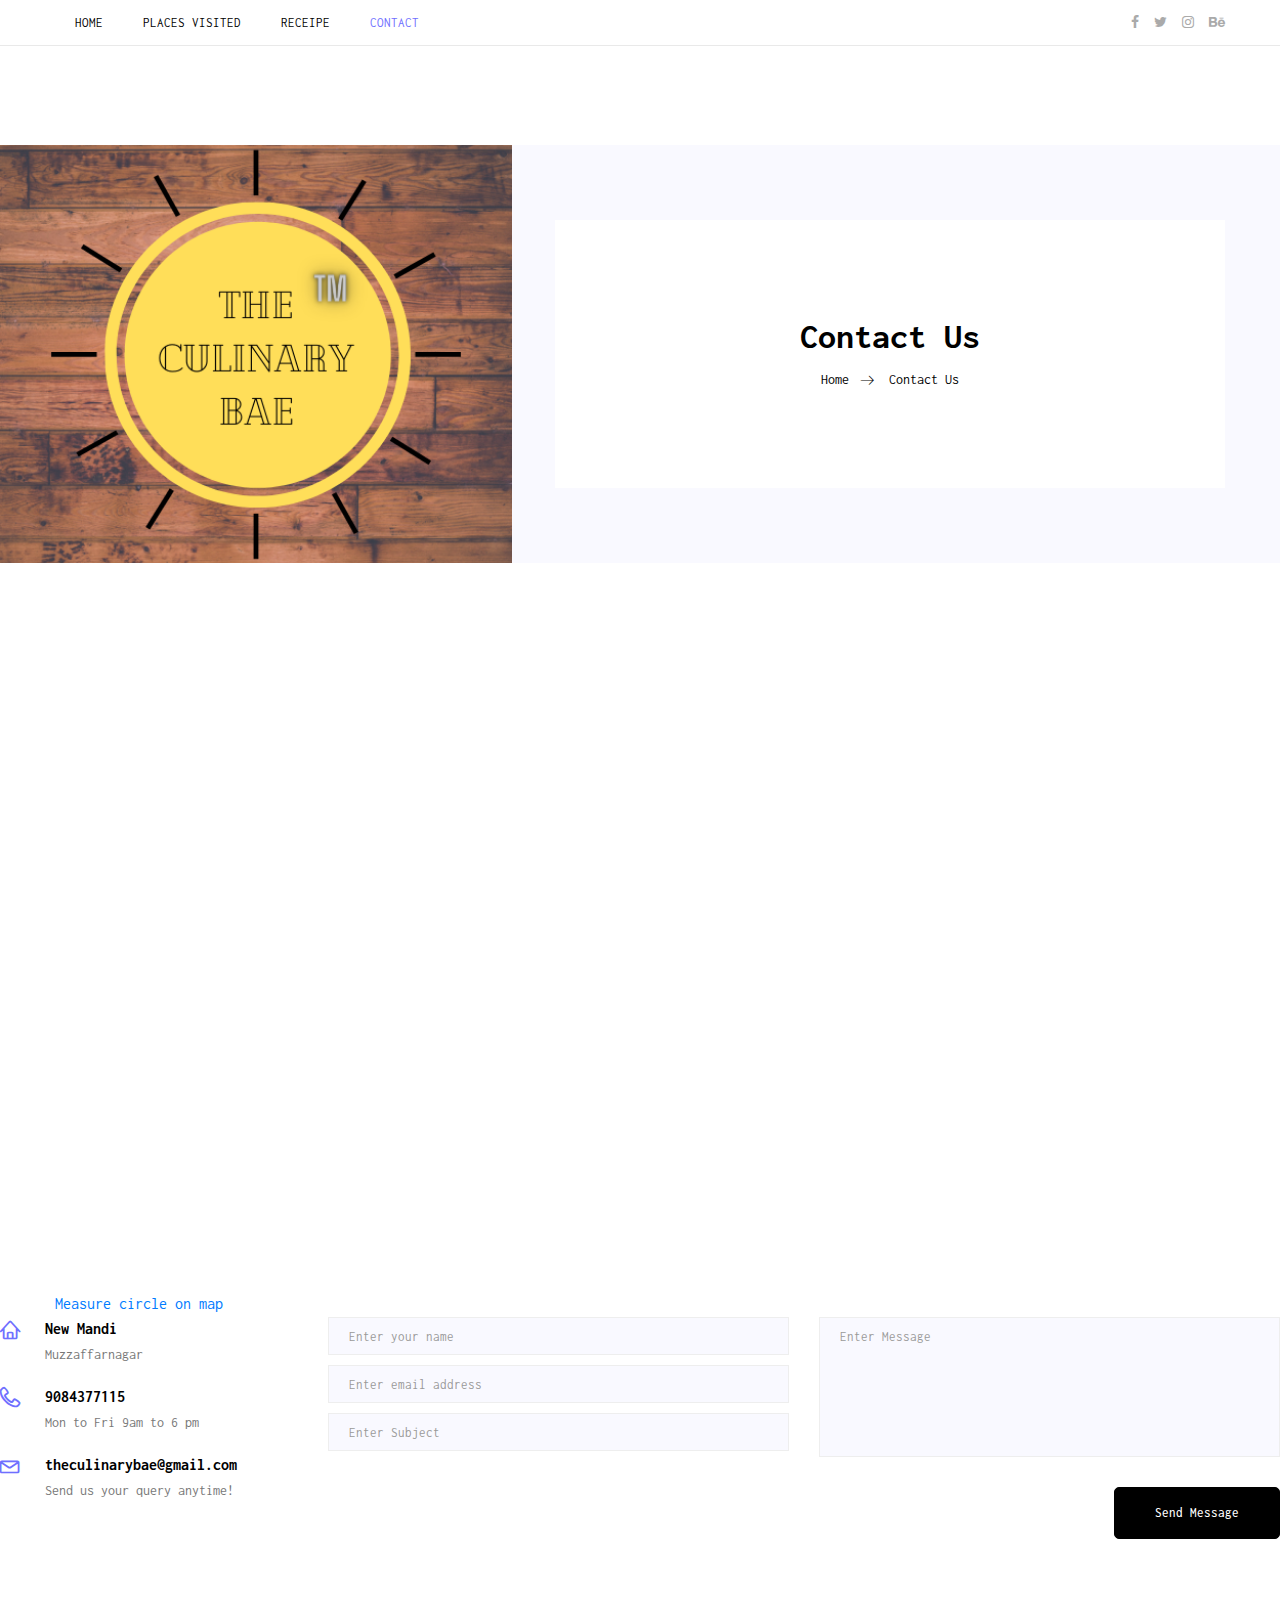
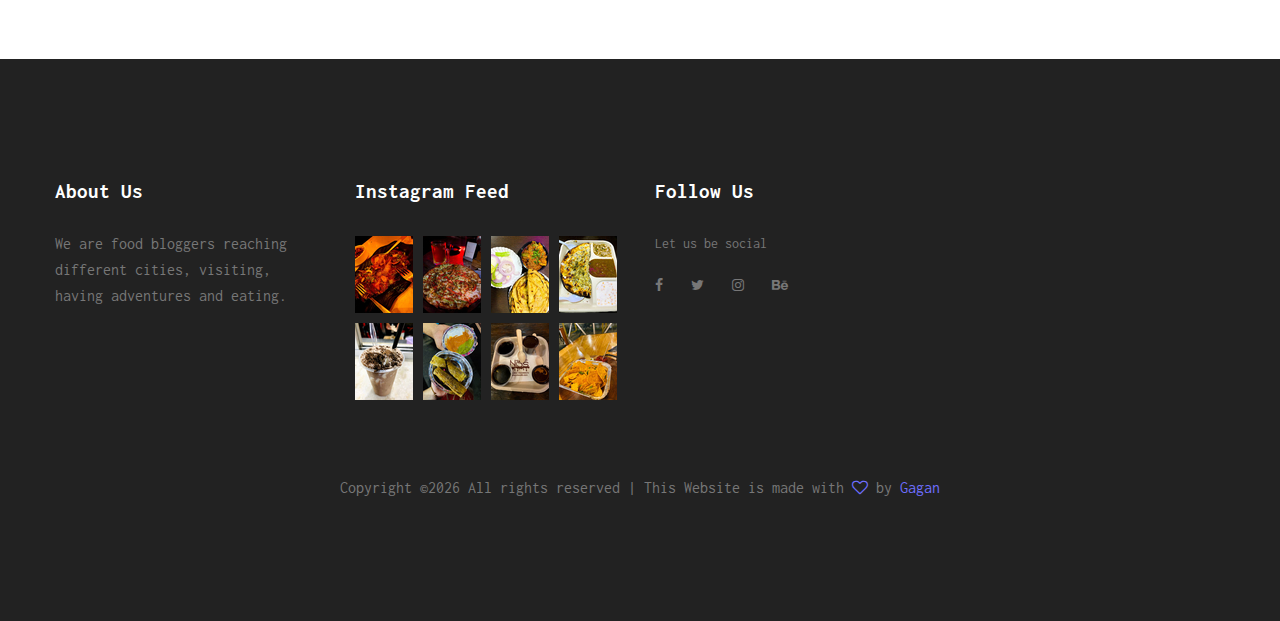
==== contact.html @ 3cae285c "website added" ====
<!doctype html>
<html lang="en">
    <head>
        <!-- Required meta tags -->
        <meta charset="utf-8">
        <meta name="viewport" content="width=device-width, initial-scale=1, shrink-to-fit=no">
        <link rel="icon" href="img/favicon.ico" type="image/ico">
        <title>The Culinary Bae</title>
        <!-- Bootstrap CSS -->
        <link rel="stylesheet" href="css/bootstrap.css">
        <link rel="stylesheet" href="vendors/linericon/style.css">
        <link rel="stylesheet" href="css/font-awesome.min.css">
        <link rel="stylesheet" href="vendors/owl-carousel/owl.carousel.min.css">
        <link rel="stylesheet" href="vendors/lightbox/simpleLightbox.css">
        <link rel="stylesheet" href="vendors/nice-select/css/nice-select.css">
        <link rel="stylesheet" href="vendors/animate-css/animate.css">
        <!-- main css -->
        <link rel="stylesheet" href="css/style.css">
        <link rel="stylesheet" href="css/responsive.css">
        <link rel="apple-touch-icon" sizes="57x57" href="/apple-icon-57x57.png">
<link rel="apple-touch-icon" sizes="60x60" href="/apple-icon-60x60.png">
<link rel="apple-touch-icon" sizes="72x72" href="/apple-icon-72x72.png">
<link rel="apple-touch-icon" sizes="76x76" href="/apple-icon-76x76.png">
<link rel="apple-touch-icon" sizes="114x114" href="/apple-icon-114x114.png">
<link rel="apple-touch-icon" sizes="120x120" href="/apple-icon-120x120.png">
<link rel="apple-touch-icon" sizes="144x144" href="/apple-icon-144x144.png">
<link rel="apple-touch-icon" sizes="152x152" href="/apple-icon-152x152.png">
<link rel="apple-touch-icon" sizes="180x180" href="/apple-icon-180x180.png">
<link rel="icon" type="image/png" sizes="192x192"  href="/android-icon-192x192.png">
<link rel="icon" type="image/png" sizes="32x32" href="/favicon-32x32.png">
<link rel="icon" type="image/png" sizes="96x96" href="/favicon-96x96.png">
<link rel="icon" type="image/png" sizes="16x16" href="/favicon-16x16.png">
<link rel="manifest" href="/manifest.json">
<meta name="msapplication-TileColor" content="#ffffff">
<meta name="msapplication-TileImage" content="/ms-icon-144x144.png">
<meta name="theme-color" content="#ffffff">
    </head>
    <body>
        
        <!--================Header Menu Area =================-->
        <header class="header_area">
			<div class="main_menu">
				<nav class="navbar navbar-expand-lg navbar-light">
					<div class="container box_1620">
						<!-- Brand and toggle get grouped for better mobile display -->
						<a class="navbar-brand logo_h" href="index.html"><img src="img/logo.png" alt=""></a>
						<button class="navbar-toggler" type="button" data-toggle="collapse" data-target="#navbarSupportedContent" aria-controls="navbarSupportedContent" aria-expanded="false" aria-label="Toggle navigation">
							<span class="icon-bar"></span>
							<span class="icon-bar"></span>
							<span class="icon-bar"></span>
						</button>
						<!-- Collect the nav links, forms, and other content for toggling -->
						<div class="collapse navbar-collapse offset" id="navbarSupportedContent">
							<ul class="nav navbar-nav menu_nav">
								<li class="nav-item"><a class="nav-link" href="index.html">Home</a></li> 
								<li class="nav-item"><a class="nav-link" href="category.html">Places Visited</a></li>
								<li class="nav-item"><a class="nav-link" href="Receipe.html">Receipe</a></li>
								<!-- <li class="nav-item submenu dropdown">
                                    <a href="#" class="nav-link dropdown-toggle" data-toggle="dropdown" role="button" aria-haspopup="true" aria-expanded="false">Pages</a>
                                    <ul class="dropdown-menu">
                                        <li class="nav-item"><a class="nav-link" href="single-blog.html">Single Blog</a></li>
                                        
                                    </ul>
                                </li> -->
								<li class="nav-item active"><a class="nav-link" href="contact.html">Contact</a></li>
							</ul>
							<ul class="nav navbar-nav navbar-right header_social ml-auto">
								<li class="nav-item"><a href="https://www.facebook.com/The-Culinary-Bae-111430020740034"><i class="fa fa-facebook"></i></a></li>
								<li class="nav-item"><a href="#"><i class="fa fa-twitter"></i></a></li>
								<li class="nav-item"><a href="https://www.instagram.com/theculinarybae/"><i class="fa fa-instagram"></i></a></li>
								<li class="nav-item"><a href="#"><i class="fa fa-behance"></i></a></li>
							</ul>
						</div> 
					</div>
				</nav>
			</div>
			<div class="logo_part">
				<div class="container">
					<a class="logo" href="#"><img src="img/.png" alt=""></a>
				</div>
			</div>
        </header>
        <!--================Header Menu Area =================-->
        
        <!--================Home Banner Area =================-->
        <section class="banner_area">
        	<div class="container">
				<div class="row banner_inner">
					<div class="col-lg-5"></div>
					<div class="col-lg-7">
						<div class="banner_content text-center">
							<h2>Contact Us</h2>
							<div class="page_link">
								<a href="index.html">Home</a>
								<a href="contact.html">Contact Us</a>
							</div>
						</div>
					</div>
				</div>
        	</div>
        </section>
        <!--================End Home Banner Area =================-->
        
        <!--================Contact Area =================-->
        <section class="contact_area p_120">
            <div class="container">
        <div style="width: 100%"><iframe width="100%" height="600" frameborder="0" scrolling="no" marginheight="0" marginwidth="0" src="https://maps.google.com/maps?width=100%25&amp;height=600&amp;hl=en&amp;q=40%20south%20new%20mandi%20muzzaffarnagar+(The%20Culinary%20Bae)&amp;t=&amp;z=14&amp;ie=UTF8&amp;iwloc=B&amp;output=embed"></iframe><a href="https://www.mapsdirections.info/en/measure-map-radius/">Measure circle on map</a></div>
                </div>
                <div class="row">
                    <div class="col-lg-3">
                        <div class="contact_info">
                            <div class="info_item">
                                <i class="lnr lnr-home"></i>
                                <h6>New Mandi</h6>
                                <p>Muzzaffarnagar</p>
                            </div>
                            <div class="info_item">
                                <i class="lnr lnr-phone-handset"></i>
                                <h6><a href="tel:908-437-7115">9084377115</a></h6>
                                <p>Mon to Fri 9am to 6 pm</p>
                            </div>
                            <div class="info_item">
                                <i class="lnr lnr-envelope"></i>
                                <h6><a href="mailto:theculinarybae@gmail.com">theculinarybae@gmail.com</a></h6>
                                <p>Send us your query anytime!</p>
                            </div>
                        </div>
                    </div>
                    <div class="col-lg-9">
                        <form class="row contact_form" action="contact_process.php" method="post" id="contactForm" novalidate="novalidate">
                            <div class="col-md-6">
                                <div class="form-group">
                                    <input type="text" class="form-control" id="name" name="name" placeholder="Enter your name">
                                </div>
                                <div class="form-group">
                                    <input type="email" class="form-control" id="email" name="email" placeholder="Enter email address">
                                </div>
                                <div class="form-group">
                                    <input type="text" class="form-control" id="subject" name="subject" placeholder="Enter Subject">
                                </div>
                            </div>
                            <div class="col-md-6">
                                <div class="form-group">
                                    <textarea class="form-control" name="message" id="message" rows="1" placeholder="Enter Message"></textarea>
                                </div>
                            </div>
                            <div class="col-md-12 text-right">
                                <button type="submit" value="submit"  class="btn submit_btn"><a href="mailto:theculinarybae@gmail.com"></a>Send Message</button>
                            </div>
                        </form>
                    </div>
                </div>
            </div>
        </section>
        <!--================Contact Area =================-->
        
        <!--================ start footer Area  =================-->	
        <footer class="footer-area p_120">
            <div class="container">
                <div class="row">
                    <div class="col-lg-3  col-md-6 col-sm-6">
                        <div class="single-footer-widget">
                            <h6 class="footer_title">About Us</h6>
                            <p>We are food bloggers reaching different cities, visiting, having adventures and eating.</p>
                        </div>
                    </div>
                    <!-- <div class="col-lg-4 col-md-6 col-sm-6">
                        <div class="single-footer-widget">
                            <h6 class="footer_title">Newsletter</h6>
                            <p>Stay updated with our latest trends</p>		
                            <div id="mc_embed_signup">
                                <form target="_blank" action="https://spondonit.us12.list-manage.com/subscribe/post?u=1462626880ade1ac87bd9c93a&amp;id=92a4423d01" method="get" class="subscribe_form relative">
                                    <div class="input-group d-flex flex-row">
                                        <input name="EMAIL" placeholder="Email Address" onfocus="this.placeholder = ''" onblur="this.placeholder = 'Email Address '" required="" type="email">
                                        <button class="btn sub-btn"><span class="lnr lnr-arrow-right"></span></button>		
                                    </div>									
                                    <div class="mt-10 info"></div>
                                </form>
                            </div>
                        </div>
                    </div> -->
                    <div class="col-lg-3 col-md-6 col-sm-6">
                        <div class="single-footer-widget instafeed">
                            <h6 class="footer_title">Instagram Feed</h6>
                            <ul class="list instafeed d-flex flex-wrap">
                                <li><img src="img/instagram/Image-01.jpg" alt=""></li>
                                <li><img src="img/instagram/Image-02.jpg" alt=""></li>
                                <li><img src="img/instagram/Image-03.jpg" alt=""></li>
                                <li><img src="img/instagram/Image-04.jpg" alt=""></li>
                                <li><img src="img/instagram/Image-05.jpg" alt=""></li>
                                <li><img src="img/instagram/Image-06.jpg" alt=""></li>
                                <li><img src="img/instagram/Image-07.jpg" alt=""></li>
                                <li><img src="img/instagram/Image-08.jpg" alt=""></li>
                            </ul>
                        </div>
                    </div>	
                    <div class="col-lg-2 col-md-6 col-sm-6">
                        <div class="single-footer-widget f_social_wd">
                            <h6 class="footer_title">Follow Us</h6>
                            <p>Let us be social</p>
                            <div class="f_social">
                            	<a href="https://www.facebook.com/The-Culinary-Bae-111430020740034"><i class="fa fa-facebook"></i></a>
								<a href="#"><i class="fa fa-twitter"></i></a>
								<a href="https://www.instagram.com/theculinarybae/"><i class="fa fa-instagram"></i></a>
								<a href="#"><i class="fa fa-behance"></i></a>
                            </div>
                        </div>
                    </div>						
                </div>
                <div class="row footer-bottom d-flex justify-content-between align-items-center">
                    <p class="col-lg-12 footer-text text-center">
Copyright &copy;<script>document.write(new Date().getFullYear());</script> All rights reserved | This Website is made with <i class="fa fa-heart-o" aria-hidden="true"></i> by <a href="https://www.gaganbaheti.me" target="_blank">Gagan</a>

</p>
                </div>
            </div>
        </footer>
		<!--================ End footer Area  =================-->
        
        <!--================Contact Success and Error message Area =================-->
        <div id="success" class="modal modal-message fade" role="dialog">
            <div class="modal-dialog">
                <div class="modal-content">
                    <div class="modal-header">
                        <button type="button" class="close" data-dismiss="modal" aria-label="Close">
                            <i class="fa fa-close"></i>
                        </button>
                        <h2>Thank you</h2>
                        <p>Your message is successfully sent...</p>
                    </div>
                </div>
            </div>
        </div>

        <!-- Modals error -->

        <div id="error" class="modal modal-message fade" role="dialog">
            <div class="modal-dialog">
                <div class="modal-content">
                    <div class="modal-header">
                        <button type="button" class="close" data-dismiss="modal" aria-label="Close">
                            <i class="fa fa-close"></i>
                        </button>
                        <h2>Sorry !</h2>
                        <p> Something went wrong </p>
                    </div>
                </div>
            </div>
        </div>
        <!--================End Contact Success and Error message Area =================-->
        
        
        
        
        <!-- Optional JavaScript -->
        <!-- jQuery first, then Popper.js, then Bootstrap JS -->
        <script src="js/jquery-3.2.1.min.js"></script>
        <script src="js/popper.js"></script>
        <script src="js/bootstrap.min.js"></script>
        <script src="js/stellar.js"></script>
        <script src="vendors/lightbox/simpleLightbox.min.js"></script>
        <script src="vendors/nice-select/js/jquery.nice-select.min.js"></script>
        <script src="vendors/isotope/imagesloaded.pkgd.min.js"></script>
        <script src="vendors/isotope/isotope-min.js"></script>
        <script src="vendors/owl-carousel/owl.carousel.min.js"></script>
        <script src="vendors/jquery-ui/jquery-ui.js"></script>
        <script src="js/jquery.ajaxchimp.min.js"></script>
        <script src="js/mail-script.js"></script>
        <!-- contact js -->
        <script src="js/jquery.form.js"></script>
        <script src="js/jquery.validate.min.js"></script>
        <script src="js/contact.js"></script>
        <!--gmaps Js-->
        <script src="https://maps.googleapis.com/maps/api/js?key=AIzaSyCjCGmQ0Uq4exrzdcL6rvxywDDOvfAu6eE"></script>
        <script src="js/gmaps.min.js"></script>
        <script src="js/theme.js"></script>
    </body>
</html>
---- vendors/linericon/style.css ----
@font-face {
	font-family: 'Linearicons-Free';
	src:url('fonts/Linearicons-Free.eot?w118d');
	src:url('fonts/Linearicons-Free.eot?#iefixw118d') format('embedded-opentype'),
		url('fonts/Linearicons-Free.woff2?w118d') format('woff2'),
		url('fonts/Linearicons-Free.woff?w118d') format('woff'),
		url('fonts/Linearicons-Free.ttf?w118d') format('truetype'),
		url('fonts/Linearicons-Free.svg?w118d#Linearicons-Free') format('svg');
	font-weight: normal;
	font-style: normal;
}

.lnr {
	font-family: 'Linearicons-Free';
	speak: none;
	font-style: normal;
	font-weight: normal;
	font-variant: normal;
	text-transform: none;
	line-height: 1;

	/* Better Font Rendering =========== */
	-webkit-font-smoothing: antialiased;
	-moz-osx-font-smoothing: grayscale;
}

.lnr-home:before {
	content: "\e800";
}
.lnr-apartment:before {
	content: "\e801";
}
.lnr-pencil:before {
	content: "\e802";
}
.lnr-magic-wand:before {
	content: "\e803";
}
.lnr-drop:before {
	content: "\e804";
}
.lnr-lighter:before {
	content: "\e805";
}
.lnr-poop:before {
	content: "\e806";
}
.lnr-sun:before {
	content: "\e807";
}
.lnr-moon:before {
	content: "\e808";
}
.lnr-cloud:before {
	content: "\e809";
}
.lnr-cloud-upload:before {
	content: "\e80a";
}
.lnr-cloud-download:before {
	content: "\e80b";
}
.lnr-cloud-sync:before {
	content: "\e80c";
}
.lnr-cloud-check:before {
	content: "\e80d";
}
.lnr-database:before {
	content: "\e80e";
}
.lnr-lock:before {
	content: "\e80f";
}
.lnr-cog:before {
	content: "\e810";
}
.lnr-trash:before {
	content: "\e811";
}
.lnr-dice:before {
	content: "\e812";
}
.lnr-heart:before {
	content: "\e813";
}
.lnr-star:before {
	content: "\e814";
}
.lnr-star-half:before {
	content: "\e815";
}
.lnr-star-empty:before {
	content: "\e816";
}
.lnr-flag:before {
	content: "\e817";
}
.lnr-envelope:before {
	content: "\e818";
}
.lnr-paperclip:before {
	content: "\e819";
}
.lnr-inbox:before {
	content: "\e81a";
}
.lnr-eye:before {
	content: "\e81b";
}
.lnr-printer:before {
	content: "\e81c";
}
.lnr-file-empty:before {
	content: "\e81d";
}
.lnr-file-add:before {
	content: "\e81e";
}
.lnr-enter:before {
	content: "\e81f";
}
.lnr-exit:before {
	content: "\e820";
}
.lnr-graduation-hat:before {
	content: "\e821";
}
.lnr-license:before {
	content: "\e822";
}
.lnr-music-note:before {
	content: "\e823";
}
.lnr-film-play:before {
	content: "\e824";
}
.lnr-camera-video:before {
	content: "\e825";
}
.lnr-camera:before {
	content: "\e826";
}
.lnr-picture:before {
	content: "\e827";
}
.lnr-book:before {
	content: "\e828";
}
.lnr-bookmark:before {
	content: "\e829";
}
.lnr-user:before {
	content: "\e82a";
}
.lnr-users:before {
	content: "\e82b";
}
.lnr-shirt:before {
	content: "\e82c";
}
.lnr-store:before {
	content: "\e82d";
}
.lnr-cart:before {
	content: "\e82e";
}
.lnr-tag:before {
	content: "\e82f";
}
.lnr-phone-handset:before {
	content: "\e830";
}
.lnr-phone:before {
	content: "\e831";
}
.lnr-pushpin:before {
	content: "\e832";
}
.lnr-map-marker:before {
	content: "\e833";
}
.lnr-map:before {
	content: "\e834";
}
.lnr-location:before {
	content: "\e835";
}
.lnr-calendar-full:before {
	content: "\e836";
}
.lnr-keyboard:before {
	content: "\e837";
}
.lnr-spell-check:before {
	content: "\e838";
}
.lnr-screen:before {
	content: "\e839";
}
.lnr-smartphone:before {
	content: "\e83a";
}
.lnr-tablet:before {
	content: "\e83b";
}
.lnr-laptop:before {
	content: "\e83c";
}
.lnr-laptop-phone:before {
	content: "\e83d";
}
.lnr-power-switch:before {
	content: "\e83e";
}
.lnr-bubble:before {
	content: "\e83f";
}
.lnr-heart-pulse:before {
	content: "\e840";
}
.lnr-construction:before {
	content: "\e841";
}
.lnr-pie-chart:before {
	content: "\e842";
}
.lnr-chart-bars:before {
	content: "\e843";
}
.lnr-gift:before {
	content: "\e844";
}
.lnr-diamond:before {
	content: "\e845";
}
.lnr-linearicons:before {
	content: "\e846";
}
.lnr-dinner:before {
	content: "\e847";
}
.lnr-coffee-cup:before {
	content: "\e848";
}
.lnr-leaf:before {
	content: "\e849";
}
.lnr-paw:before {
	content: "\e84a";
}
.lnr-rocket:before {
	content: "\e84b";
}
.lnr-briefcase:before {
	content: "\e84c";
}
.lnr-bus:before {
	content: "\e84d";
}
.lnr-car:before {
	content: "\e84e";
}
.lnr-train:before {
	content: "\e84f";
}
.lnr-bicycle:before {
	content: "\e850";
}
.lnr-wheelchair:before {
	content: "\e851";
}
.lnr-select:before {
	content: "\e852";
}
.lnr-earth:before {
	content: "\e853";
}
.lnr-smile:before {
	content: "\e854";
}
.lnr-sad:before {
	content: "\e855";
}
.lnr-neutral:before {
	content: "\e856";
}
.lnr-mustache:before {
	content: "\e857";
}
.lnr-alarm:before {
	content: "\e858";
}
.lnr-bullhorn:before {
	content: "\e859";
}
.lnr-volume-high:before {
	content: "\e85a";
}
.lnr-volume-medium:before {
	content: "\e85b";
}
.lnr-volume-low:before {
	content: "\e85c";
}
.lnr-volume:before {
	content: "\e85d";
}
.lnr-mic:before {
	content: "\e85e";
}
.lnr-hourglass:before {
	content: "\e85f";
}
.lnr-undo:before {
	content: "\e860";
}
.lnr-redo:before {
	content: "\e861";
}
.lnr-sync:before {
	content: "\e862";
}
.lnr-history:before {
	content: "\e863";
}
.lnr-clock:before {
	content: "\e864";
}
.lnr-download:before {
	content: "\e865";
}
.lnr-upload:before {
	content: "\e866";
}
.lnr-enter-down:before {
	content: "\e867";
}
.lnr-exit-up:before {
	content: "\e868";
}
.lnr-bug:before {
	content: "\e869";
}
.lnr-code:before {
	content: "\e86a";
}
.lnr-link:before {
	content: "\e86b";
}
.lnr-unlink:before {
	content: "\e86c";
}
.lnr-thumbs-up:before {
	content: "\e86d";
}
.lnr-thumbs-down:before {
	content: "\e86e";
}
.lnr-magnifier:before {
	content: "\e86f";
}
.lnr-cross:before {
	content: "\e870";
}
.lnr-menu:before {
	content: "\e871";
}
.lnr-list:before {
	content: "\e872";
}
.lnr-chevron-up:before {
	content: "\e873";
}
.lnr-chevron-down:before {
	content: "\e874";
}
.lnr-chevron-left:before {
	content: "\e875";
}
.lnr-chevron-right:before {
	content: "\e876";
}
.lnr-arrow-up:before {
	content: "\e877";
}
.lnr-arrow-down:before {
	content: "\e878";
}
.lnr-arrow-left:before {
	content: "\e879";
}
.lnr-arrow-right:before {
	content: "\e87a";
}
.lnr-move:before {
	content: "\e87b";
}
.lnr-warning:before {
	content: "\e87c";
}
.lnr-question-circle:before {
	content: "\e87d";
}
.lnr-menu-circle:before {
	content: "\e87e";
}
.lnr-checkmark-circle:before {
	content: "\e87f";
}
.lnr-cross-circle:before {
	content: "\e880";
}
.lnr-plus-circle:before {
	content: "\e881";
}
.lnr-circle-minus:before {
	content: "\e882";
}
.lnr-arrow-up-circle:before {
	content: "\e883";
}
.lnr-arrow-down-circle:before {
	content: "\e884";
}
.lnr-arrow-left-circle:before {
	content: "\e885";
}
.lnr-arrow-right-circle:before {
	content: "\e886";
}
.lnr-chevron-up-circle:before {
	content: "\e887";
}
.lnr-chevron-down-circle:before {
	content: "\e888";
}
.lnr-chevron-left-circle:before {
	content: "\e889";
}
.lnr-chevron-right-circle:before {
	content: "\e88a";
}
.lnr-crop:before {
	content: "\e88b";
}
.lnr-frame-expand:before {
	content: "\e88c";
}
.lnr-frame-contract:before {
	content: "\e88d";
}
.lnr-layers:before {
	content: "\e88e";
}
.lnr-funnel:before {
	content: "\e88f";
}
.lnr-text-format:before {
	content: "\e890";
}
.lnr-text-format-remove:before {
	content: "\e891";
}
.lnr-text-size:before {
	content: "\e892";
}
.lnr-bold:before {
	content: "\e893";
}
.lnr-italic:before {
	content: "\e894";
}
.lnr-underline:before {
	content: "\e895";
}
.lnr-strikethrough:before {
	content: "\e896";
}
.lnr-highlight:before {
	content: "\e897";
}
.lnr-text-align-left:before {
	content: "\e898";
}
.lnr-text-align-center:before {
	content: "\e899";
}
.lnr-text-align-right:before {
	content: "\e89a";
}
.lnr-text-align-justify:before {
	content: "\e89b";
}
.lnr-line-spacing:before {
	content: "\e89c";
}
.lnr-indent-increase:before {
	content: "\e89d";
}
.lnr-indent-decrease:before {
	content: "\e89e";
}
.lnr-pilcrow:before {
	content: "\e89f";
}
.lnr-direction-ltr:before {
	content: "\e8a0";
}
.lnr-direction-rtl:before {
	content: "\e8a1";
}
.lnr-page-break:before {
	content: "\e8a2";
}
.lnr-sort-alpha-asc:before {
	content: "\e8a3";
}
.lnr-sort-amount-asc:before {
	content: "\e8a4";
}
.lnr-hand:before {
	content: "\e8a5";
}
.lnr-pointer-up:before {
	content: "\e8a6";
}
.lnr-pointer-right:before {
	content: "\e8a7";
}
.lnr-pointer-down:before {
	content: "\e8a8";
}
.lnr-pointer-left:before {
	content: "\e8a9";
}
---- vendors/lightbox/simpleLightbox.css ----
.slbOverlay, .slbWrapOuter, .slbWrap {
  position: fixed;
  top: 0;
  right: 0;
  bottom: 0;
  left: 0;
}

.slbOverlay {
  overflow: hidden;
  z-index: 2000;
  background-color: #000;
  opacity: 0.7;
  filter: alpha(opacity=70);
  -webkit-animation: slbOverlay 0.5s;
  -moz-animation: slbOverlay 0.5s;
  animation: slbOverlay 0.5s;
}

.slbWrapOuter {
  overflow-x: hidden;
  overflow-y: auto;
  z-index: 2010;
}

.slbWrap {
  position: absolute;
  text-align: center;
}

.slbWrap:before {
  content: "";
  display: inline-block;
  height: 100%;
  vertical-align: middle;
}

.slbContentOuter {
  display: inline-block;
  vertical-align: middle;
  margin: 0px auto;
  padding: 0 1em;
  box-sizing: border-box;
  z-index: 2020;
  text-align: left;
  max-width: 100%;
}

.slbContentEl .slbContentOuter {
  padding: 5em 1em;
}

.slbContent {
  position: relative;
}

.slbContentEl .slbContent {
  -webkit-animation: slbEnter 0.3s;
  -moz-animation: slbEnter 0.3s;
  animation: slbEnter 0.3s;
  background-color: #fff;
  box-shadow: 0 0.2em 1em rgba(0, 0, 0, 0.4);
}

.slbImageWrap {
  -webkit-animation: slbEnter 0.3s;
  -moz-animation: slbEnter 0.3s;
  animation: slbEnter 0.3s;
  position: relative;
}

.slbImageWrap:after {
  content: "";
  position: absolute;
  left: 0;
  right: 0;
  top: 5em;
  bottom: 5em;
  display: block;
  z-index: -1;
  box-shadow: 0 0.2em 1em rgba(0, 0, 0, 0.6);
  background-color: #FFF;
}

.slbImage {
  width: auto;
  max-width: 100%;
  height: auto;
  display: block;
  line-height: 0;
  box-sizing: border-box;
  padding: 5em 0;
  margin: 0 auto;
}

.slbCaption {
  display: inline-block;
  max-width: 100%;
  overflow: hidden;
  text-overflow: ellipsis;
  white-space: nowrap;
  word-wrap: normal;
  font-size: 1.4em;
  position: absolute;
  left: 0;
  right: 0;
  bottom: 0;
  padding: 0.71429em 0;
  color: #fff;
  color: rgba(255, 255, 255, 0.7);
  text-align: center;
}

.slbCloseBtn, .slbArrow {
  margin: 0;
  padding: 0;
  border: 0;
  cursor: pointer;
  background: none;
}

.slbCloseBtn::-moz-focus-inner, .slbArrow::-moz-focus-inner {
  padding: 0;
  border: 0;
}

.slbCloseBtn:hover, .slbArrow:hover {
  opacity: 0.5;
}

.slbCloseBtn:active, .slbArrow:active {
  opacity: 0.8;
}

.slbCloseBtn {
  -webkit-animation: slbEnter 0.3s;
  -moz-animation: slbEnter 0.3s;
  animation: slbEnter 0.3s;
  font-size: 3em;
  width: 1.66667em;
  height: 1.66667em;
  line-height: 1.66667em;
  position: absolute;
  right: -0.33333em;
  top: 0;
  color: #fff;
  color: rgba(255, 255, 255, 0.7);
  text-align: center;
    outline: none;
    box-shadow: none;
}

.slbLoading .slbCloseBtn {
  display: none;
}

.slbLoadingText {
  font-size: 1.4em;
  color: #fff;
  color: rgba(255, 255, 255, 0.9);
}

.slbArrows {
  position: fixed;
  top: 50%;
  left: 0;
  right: 0;
}

.slbLoading .slbArrows {
  display: none;
}

.slbArrow {
  position: absolute;
  top: 50%;
  margin-top: -5em;
  width: 5em;
  height: 10em;
  opacity: 0.7;
  text-indent: -999em;
  overflow: hidden;
    outline: none;
    box-shadow: none;
}

.slbArrow:before {
  content: "";
  position: absolute;
  top: 50%;
  left: 50%;
  margin: -0.8em 0 0 -0.8em;
  border: 0.8em solid transparent;
}

.slbArrow.next {
  right: 0;
}

.slbArrow.next:before {
  border-left-color: #fff;
}

.slbArrow.prev {
  left: 0;
}

.slbArrow.prev:before {
  border-right-color: #fff;
}

.slbIframeCont {
  width: 80em;
  height: 0;
  overflow: hidden;
  padding-top: 56.25%;
  margin: 5em 0;
}

.slbIframe {
  position: absolute;
  top: 0;
  left: 0;
  width: 100%;
  height: 100%;
  box-shadow: 0 0.2em 1em rgba(0, 0, 0, 0.6);
  background: #000;
}

@-webkit-keyframes slbOverlay {
  from {
    opacity: 0;
  }
  to {
    opacity: 0.7;
  }
}

@-moz-keyframes slbOverlay {
  from {
    opacity: 0;
  }
  to {
    opacity: 0.7;
  }
}

@keyframes slbOverlay {
  from {
    opacity: 0;
  }
  to {
    opacity: 0.7;
  }
}

@-webkit-keyframes slbEnter {
  from {
    opacity: 0;
    -webkit-transform: translate3d(0, -1em, 0);
  }
  to {
    opacity: 1;
    -webkit-transform: translate3d(0, 0, 0);
  }
}

@-moz-keyframes slbEnter {
  from {
    opacity: 0;
    -moz-transform: translate3d(0, -1em, 0);
  }
  to {
    opacity: 1;
    -moz-transform: translate3d(0, 0, 0);
  }
}

@keyframes slbEnter {
  from {
    opacity: 0;
    -webkit-transform: translate3d(0, -1em, 0);
    -moz-transform: translate3d(0, -1em, 0);
    -ms-transform: translate3d(0, -1em, 0);
    -o-transform: translate3d(0, -1em, 0);
    transform: translate3d(0, -1em, 0);
  }
  to {
    opacity: 1;
    -webkit-transform: translate3d(0, 0, 0);
    -moz-transform: translate3d(0, 0, 0);
    -ms-transform: translate3d(0, 0, 0);
    -o-transform: translate3d(0, 0, 0);
    transform: translate3d(0, 0, 0);
  }
}
---- vendors/nice-select/css/nice-select.css ----
.nice-select {
  -webkit-tap-highlight-color: transparent;
  background-color: #fff;
  border-radius: 5px;
  border: solid 1px #e8e8e8;
  box-sizing: border-box;
  clear: both;
  cursor: pointer;
  display: block;
  float: left;
  font-family: inherit;
  font-size: 14px;
  font-weight: normal;
  height: 42px;
  line-height: 40px;
  outline: none;
  padding-left: 18px;
  padding-right: 30px;
  position: relative;
  text-align: left !important;
  -webkit-transition: all 0.2s ease-in-out;
  transition: all 0.2s ease-in-out;
  -webkit-user-select: none;
     -moz-user-select: none;
      -ms-user-select: none;
          user-select: none;
  white-space: nowrap;
  width: auto; }
  .nice-select:hover {
    border-color: #dbdbdb; }
  .nice-select:active, .nice-select.open, .nice-select:focus {
    border-color: #999; }
  .nice-select:after {
    border-bottom: 2px solid #999;
    border-right: 2px solid #999;
    content: '';
    display: block;
    height: 5px;
    margin-top: -4px;
    pointer-events: none;
    position: absolute;
    right: 12px;
    top: 50%;
    -webkit-transform-origin: 66% 66%;
        -ms-transform-origin: 66% 66%;
            transform-origin: 66% 66%;
    -webkit-transform: rotate(45deg);
        -ms-transform: rotate(45deg);
            transform: rotate(45deg);
    -webkit-transition: all 0.15s ease-in-out;
    transition: all 0.15s ease-in-out;
    width: 5px; }
  .nice-select.open:after {
    -webkit-transform: rotate(-135deg);
        -ms-transform: rotate(-135deg);
            transform: rotate(-135deg); }
  .nice-select.open .list {
    opacity: 1;
    pointer-events: auto;
    -webkit-transform: scale(1) translateY(0);
        -ms-transform: scale(1) translateY(0);
            transform: scale(1) translateY(0); }
  .nice-select.disabled {
    border-color: #ededed;
    color: #999;
    pointer-events: none; }
    .nice-select.disabled:after {
      border-color: #cccccc; }
  .nice-select.wide {
    width: 100%; }
    .nice-select.wide .list {
      left: 0 !important;
      right: 0 !important; }
  .nice-select.right {
    float: right; }
    .nice-select.right .list {
      left: auto;
      right: 0; }
  .nice-select.small {
    font-size: 12px;
    height: 36px;
    line-height: 34px; }
    .nice-select.small:after {
      height: 4px;
      width: 4px; }
    .nice-select.small .option {
      line-height: 34px;
      min-height: 34px; }
  .nice-select .list {
    background-color: #fff;
    border-radius: 5px;
    box-shadow: 0 0 0 1px rgba(68, 68, 68, 0.11);
    box-sizing: border-box;
    margin-top: 4px;
    opacity: 0;
    overflow: hidden;
    padding: 0;
    pointer-events: none;
    position: absolute;
    top: 100%;
    left: 0;
    -webkit-transform-origin: 50% 0;
        -ms-transform-origin: 50% 0;
            transform-origin: 50% 0;
    -webkit-transform: scale(0.75) translateY(-21px);
        -ms-transform: scale(0.75) translateY(-21px);
            transform: scale(0.75) translateY(-21px);
    -webkit-transition: all 0.2s cubic-bezier(0.5, 0, 0, 1.25), opacity 0.15s ease-out;
    transition: all 0.2s cubic-bezier(0.5, 0, 0, 1.25), opacity 0.15s ease-out;
    z-index: 9; }
    .nice-select .list:hover .option:not(:hover) {
      background-color: transparent !important; }
  .nice-select .option {
    cursor: pointer;
    font-weight: 400;
    line-height: 40px;
    list-style: none;
    min-height: 40px;
    outline: none;
    padding-left: 18px;
    padding-right: 29px;
    text-align: left;
    -webkit-transition: all 0.2s;
    transition: all 0.2s; }
    .nice-select .option:hover, .nice-select .option.focus, .nice-select .option.selected.focus {
      background-color: #f6f6f6; }
    .nice-select .option.selected {
      font-weight: bold; }
    .nice-select .option.disabled {
      background-color: transparent;
      color: #999;
      cursor: default; }

.no-csspointerevents .nice-select .list {
  display: none; }

.no-csspointerevents .nice-select.open .list {
  display: block; }
---- css/style.css ----
/*----------------------------------------------------
@Default Styles

Table of Content:
01/ Variables
02/ predefin
03/ header
04/ button
05/ banner
06/ breadcrumb
07/ about
08/ team
09/ project 
10/ price 
11/ team 
12/ blog 
13/ video  
14/ features  
15/ career  
16/ contact 
17/ footer

=====================================================================*/
/*----------------------------------------------------*/
/*font Variables*/
/*Color Variables*/
/*=================== fonts ====================*/
@import url("https://fonts.googleapis.com/css?family=Inconsolata:400,700");
/*---------------------------------------------------- */
/*----------------------------------------------------*/
.list {
  list-style: none;
  margin: 0px;
  padding: 0px;
}

a {
  text-decoration: none;
  -webkit-transition: all 0.3s ease-in-out;
  -o-transition: all 0.3s ease-in-out;
  transition: all 0.3s ease-in-out;
}

a:hover, a:focus {
  text-decoration: none;
  outline: none;
}

.row.m0 {
  margin: 0px;
}

body {
  line-height: 26px;
  font-size: 16px;
  font-family: "Inconsolata", monospace;
  font-weight: normal;
  color: #777777;
}

h1, h2, h3, h4, h5, h6 {
  font-family: "Inconsolata", monospace;
  font-weight: bold;
}

button:focus {
  outline: none;
  -webkit-box-shadow: none;
  box-shadow: none;
}

.p_120 {
  padding-top: 120px;
  padding-bottom: 120px;
}

.p_100 {
  padding-top: 100px;
  padding-bottom: 100px;
}

.pad_top {
  padding-top: 120px;
}

.mt-25 {
  margin-top: 25px;
}

.mt-100 {
  margin-top: 100px;
}

.p0 {
  padding-left: 0px;
  padding-right: 0px;
}

@media (min-width: 1200px) {
  .container {
    max-width: 1200px;
  }
}

@media (min-width: 1620px) {
  .box_1620 {
    max-width: 1650px;
    margin: auto;
  }
}

/* Main Title Area css
============================================================================================ */
.main_title {
  text-align: center;
  max-width: 720px;
  margin: 0px auto 75px;
}

.main_title h2 {
  font-weight: bold;
  font-family: "Inconsolata", monospace;
  font-size: 36px;
  color: #000;
  margin-bottom: 12px;
}

.main_title p {
  font-size: 14px;
  font-family: "Inconsolata", monospace;
  font-weight: normal;
  line-height: 24px;
  color: #777777;
  margin-bottom: 0px;
}

.main_title2 {
  background: #f9f9ff;
  border-left: 3px solid #6f6fff;
  margin-bottom: 30px;
}

.main_title2 h2 {
  color: #000;
  font-size: 18px;
  font-family: "Inconsolata", monospace;
  font-weight: 500;
  line-height: 40px;
  padding-left: 15px;
  margin-bottom: 0px;
}

/* End Main Title Area css
============================================================================================ */
/*---------------------------------------------------- */
/*----------------------------------------------------*/
/* Header Area css
============================================================================================ */
.header_area {
  position: absolute;
  width: 100%;
  left: 0px;
  top: 0px;
  z-index: 3;
}

.header_area + section, .header_area + div {
  margin-top: 145px;
}

.top_menu {
  overflow: hidden;
}

.top_menu .float-left a {
  font-size: 12px;
  color: #fff;
  background: #6f6fff;
  font-family: "Inconsolata", monospace;
  font-weight: normal;
  text-transform: uppercase;
  padding: 0px 15px;
  line-height: 30px;
  display: inline-block;
  border: 1px solid #6f6fff;
  margin-top: 6px;
}

.top_menu .float-left a:hover {
  background: transparent;
  color: #6f6fff;
}

.logo_part {
  overflow: hidden;
  padding: 27.5px 0px;
  text-align: center;
}

.header_social li {
  display: inline-block;
  margin-right: 15px;
}

.header_social li a {
  font-size: 14px;
  color: #aaaaaa;
  display: inline-block;
  line-height: 45px;
  -webkit-transition: all 300ms linear 0s;
  -o-transition: all 300ms linear 0s;
  transition: all 300ms linear 0s;
}

.header_social li:last-child {
  margin-right: 0px;
}

.header_social li:hover a {
  color: #6f6fff;
}

.main_menu {
  border-bottom: 1px solid #e9e9e9;
}

.main_menu .navbar {
  background: transparent;
  padding: 0px;
  border: 0px;
  border-radius: 0px;
  margin-bottom: 0px;
}

.main_menu .navbar .container_inner {
  background: #fff;
  -ms-flex-wrap: nowrap;
  flex-wrap: nowrap;
  display: -webkit-box;
  display: -ms-flexbox;
  display: flex;
  -webkit-box-align: center;
  -ms-flex-align: center;
  align-items: center;
  -webkit-box-pack: justify;
  -ms-flex-pack: justify;
  justify-content: space-between;
  width: 100%;
}

.main_menu .navbar .navbar-brand {
  display: none;
}

.main_menu .navbar .nav .nav-item .nav-link {
  font: 400 13px/44px "Inconsolata", monospace;
  text-transform: uppercase;
  color: #000;
  padding: 0px 20px;
  display: inline-block;
}

.main_menu .navbar .nav .nav-item .nav-link:after {
  display: none;
}

.main_menu .navbar .nav .nav-item:hover .nav-link, .main_menu .navbar .nav .nav-item.active .nav-link {
  color: #6f6fff;
}

.main_menu .navbar .nav .nav-item.submenu {
  position: relative;
}

.main_menu .navbar .nav .nav-item.submenu ul {
  border: none;
  padding: 0px;
  border-radius: 0px;
  -webkit-box-shadow: none;
  box-shadow: none;
  margin: 0px;
  background: #fff;
}

@media (min-width: 992px) {
  .main_menu .navbar .nav .nav-item.submenu ul {
    position: absolute;
    top: 120%;
    left: 0px;
    min-width: 200px;
    text-align: left;
    opacity: 0;
    -webkit-transition: all 300ms ease-in;
    -o-transition: all 300ms ease-in;
    transition: all 300ms ease-in;
    visibility: hidden;
    display: block;
    border: none;
    padding: 0px;
    border-radius: 0px;
  }
}

.main_menu .navbar .nav .nav-item.submenu ul:before {
  content: "";
  width: 0;
  height: 0;
  border-style: solid;
  border-width: 10px 10px 0 10px;
  border-color: #eeeeee transparent transparent transparent;
  position: absolute;
  right: 24px;
  top: 45px;
  z-index: 3;
  opacity: 0;
  -webkit-transition: all 400ms linear;
  -o-transition: all 400ms linear;
  transition: all 400ms linear;
}

.main_menu .navbar .nav .nav-item.submenu ul .nav-item {
  display: block;
  float: none;
  margin-right: 0px;
  border-bottom: 1px solid #ededed;
  margin-left: 0px;
  -webkit-transition: all 0.4s linear;
  -o-transition: all 0.4s linear;
  transition: all 0.4s linear;
}

.main_menu .navbar .nav .nav-item.submenu ul .nav-item .nav-link {
  line-height: 45px;
  color: #000;
  padding: 0px 30px;
  -webkit-transition: all 150ms linear;
  -o-transition: all 150ms linear;
  transition: all 150ms linear;
  display: block;
  margin-right: 0px;
  background: transparent;
}

.main_menu .navbar .nav .nav-item.submenu ul .nav-item:last-child {
  border-bottom: none;
}

.main_menu .navbar .nav .nav-item.submenu ul .nav-item:hover .nav-link {
  background: #6f6fff;
  color: #fff;
}

@media (min-width: 992px) {
  .main_menu .navbar .nav .nav-item.submenu:hover ul {
    visibility: visible;
    opacity: 1;
    top: 100%;
  }
}

.main_menu .navbar .nav .nav-item.submenu:hover ul .nav-item {
  margin-top: 0px;
}

.main_menu .navbar .nav .nav-item:last-child {
  margin-right: 0px;
}

.main_menu .navbar .search {
  font-size: 12px;
  line-height: 44px;
  display: inline-block;
  color: #fff;
  padding-right: 20px;
}

.main_menu .navbar .search i {
  font-weight: 600;
}

/* End Header Area css
============================================================================================ */
/*---------------------------------------------------- */
/*----------------------------------------------------*/
/* Home Banner Area css
============================================================================================ */
.home_banner_area {
  background: url(../img/banner/home-banner.jpg) no-repeat scroll center;
  background-color: #f9f9ff;
  background-size: contain;
  
}

.home_banner_area .blog_text_slider {
  padding-top: 120px;
  padding-bottom: 120px;
  position: relative;
}

.home_banner_area .blog_text_slider .owl-prev, .home_banner_area .blog_text_slider .owl-next {
  position: absolute;
  right: -200px;
  -webkit-transform: translateY(-50%);
  -ms-transform: translateY(-50%);
  transform: translateY(-50%);
  z-index: 2;
  font-size: 45px;
  color: #e1e1e6;
  cursor: pointer;
  -webkit-transition: all 300ms linear 0s;
  -o-transition: all 300ms linear 0s;
  transition: all 300ms linear 0s;
}

.home_banner_area .blog_text_slider .owl-prev:hover, .home_banner_area .blog_text_slider .owl-next:hover {
  color: #000;
}

.home_banner_area .blog_text_slider .owl-prev {
  top: 44%;
}

.home_banner_area .blog_text_slider .owl-next {
  top: 52%;
}

.blog_text {
  background: #fff;
  padding: 115px 65px 65px 65px;
}

.blog_text .cat {
  margin-bottom: 30px;
}

.blog_text .cat .cat_btn {
  background: #000000;
  line-height: 30px;
  color: #fff;
  padding: 0px 20px;
  border-radius: 15px;
  display: inline-block;
  font-size: 12px;
  font-family: "Inconsolata", monospace;
}

.blog_text .cat a {
  color: #777777;
  margin-right: 15px;
}

.blog_text .cat a i {
  color: #000;
  font-size: 12px;
}

.blog_text .cat a:last-child {
  margin-right: 0px;
}

.blog_text h4 {
  font-size: 36px;
  line-height: 45px;
  color: #000;
  margin-bottom: 18px;
}

.blog_text p {
  margin-bottom: 35px;
}

.blog_banner {
  min-height: 780px;
  position: relative;
  z-index: 1;
  overflow: hidden;
  margin-bottom: 0px;
}

.blog_banner .banner_inner {
  background: #04091e;
  position: relative;
  overflow: hidden;
  width: 100%;
  min-height: 780px;
  z-index: 1;
}

.blog_banner .banner_inner .overlay {
  background: url(../img/banner/banner-2.jpg) no-repeat scroll center center;
  opacity: .5;
  height: 125%;
  position: absolute;
  left: 0px;
  top: 0px;
  width: 100%;
  z-index: -1;
}

.blog_banner .banner_inner .blog_b_text {
  max-width: 700px;
  margin: auto;
  color: #fff;
  margin-top: 80px;
}

.blog_banner .banner_inner .blog_b_text h2 {
  font-size: 60px;
  font-weight: 500;
  font-family: "Inconsolata", monospace;
  line-height: 66px;
  margin-bottom: 15px;
}

.blog_banner .banner_inner .blog_b_text p {
  font-size: 16px;
  margin-bottom: 35px;
}

.blog_banner .banner_inner .blog_b_text .white_bg_btn {
  line-height: 42px;
  padding: 0px 45px;
}

.banner_box {
  max-width: 1000px;
  margin: auto;
}

.banner_area {
  position: relative;
  z-index: 1;
  background: url(../img/logo.png) no-repeat scroll center left;
  background-color: #f9f9ff;
  background-size: 40%;
}

.banner_area .banner_inner {
  position: relative;
  overflow: hidden;
  z-index: 1;
  padding: 75px 0px;
}

.banner_area .banner_inner .banner_content {
  background: #fff;
  padding: 95px 0px;
}

.banner_area .banner_inner .banner_content h2 {
  color: #000;
  font-size: 36px;
  font-family: "Inconsolata", monospace;
  font-weight: bold;
}

.banner_area .banner_inner .banner_content .page_link a {
  font-size: 14px;
  color: #000;
  font-family: "Inconsolata", monospace;
  margin-right: 32px;
  position: relative;
}

.banner_area .banner_inner .banner_content .page_link a:before {
  content: "\e87a";
  font-family: 'Linearicons-Free';
  position: absolute;
  right: -25px;
  top: 50%;
  -webkit-transform: translateY(-50%);
  -ms-transform: translateY(-50%);
  transform: translateY(-50%);
}

.banner_area .banner_inner .banner_content .page_link a:last-child {
  margin-right: 0px;
}

.banner_area .banner_inner .banner_content .page_link a:last-child:before {
  display: none;
}

.banner_area .banner_inner .banner_content .page_link a:hover {
  color: #6f6fff;
}

/* End Home Banner Area css
============================================================================================ */
/*---------------------------------------------------- */
/*----------------------------------------------------*/
/* Causes Area css
============================================================================================ */
.causes_slider .owl-dots {
  text-align: center;
  margin-top: 80px;
}

.causes_slider .owl-dots .owl-dot {
  height: 14px;
  width: 14px;
  background: #eeeeee;
  display: inline-block;
  margin-right: 7px;
}

.causes_slider .owl-dots .owl-dot:last-child {
  margin-right: 0px;
}

.causes_slider .owl-dots .owl-dot.active {
  background: #6f6fff;
}

.causes_item {
  background: #fff;
}

.causes_item .causes_img {
  position: relative;
}

.causes_item .causes_img .c_parcent {
  position: absolute;
  bottom: 0px;
  width: 100%;
  left: 0px;
  height: 3px;
  background: rgba(255, 255, 255, 0.5);
}

.causes_item .causes_img .c_parcent span {
  width: 70%;
  height: 3px;
  background: #6f6fff;
  position: absolute;
  left: 0px;
  bottom: 0px;
}

.causes_item .causes_img .c_parcent span:before {
  content: "75%";
  position: absolute;
  right: -10px;
  bottom: 0px;
  background: #6f6fff;
  color: #fff;
  padding: 0px 5px;
}

.causes_item .causes_text {
  padding: 30px 35px 40px 30px;
}

.causes_item .causes_text h4 {
  color: #000;
  font-family: "Inconsolata", monospace;
  font-size: 18px;
  font-weight: 600;
  margin-bottom: 15px;
  cursor: pointer;
}

.causes_item .causes_text h4:hover {
  color: #6f6fff;
}

.causes_item .causes_text p {
  font-size: 14px;
  line-height: 24px;
  color: #777777;
  font-weight: 300;
  margin-bottom: 0px;
}

.causes_item .causes_bottom a {
  width: 50%;
  border: 1px solid #6f6fff;
  text-align: center;
  float: left;
  line-height: 50px;
  background: #6f6fff;
  color: #fff;
  font-family: "Inconsolata", monospace;
  font-size: 14px;
  font-weight: 500;
}

.causes_item .causes_bottom a + a {
  border-color: #eeeeee;
  background: #fff;
  font-size: 14px;
  color: #000;
}

/* End Causes Area css
============================================================================================ */
/*================= latest_blog_area css =============*/
.latest_blog_area {
  background: #f9f9ff;
}

.single-recent-blog-post {
  margin-bottom: 30px;
}

.single-recent-blog-post .thumb {
  overflow: hidden;
}

.single-recent-blog-post .thumb img {
  -webkit-transition: all 0.7s linear;
  -o-transition: all 0.7s linear;
  transition: all 0.7s linear;
}

.single-recent-blog-post .details {
  padding-top: 30px;
}

.single-recent-blog-post .details .sec_h4 {
  line-height: 24px;
  padding: 10px 0px 13px;
  -webkit-transition: all 0.3s linear;
  -o-transition: all 0.3s linear;
  transition: all 0.3s linear;
}

.single-recent-blog-post .details .sec_h4:hover {
  color: #777777;
}

.single-recent-blog-post .date {
  font-size: 14px;
  line-height: 24px;
  font-weight: 400;
}

.single-recent-blog-post:hover img {
  -webkit-transform: scale(1.23) rotate(10deg);
  -ms-transform: scale(1.23) rotate(10deg);
  transform: scale(1.23) rotate(10deg);
}

.tags .tag_btn {
  font-size: 12px;
  font-weight: 500;
  line-height: 20px;
  border: 1px solid #eeeeee;
  display: inline-block;
  padding: 1px 18px;
  text-align: center;
  color: #000;
}

.tags .tag_btn:before {
  background: #6f6fff;
}

.tags .tag_btn + .tag_btn {
  margin-left: 2px;
}

/*========= blog_categorie_area css ===========*/
.blog_categorie_area {
  padding-top: 80px;
  padding-bottom: 80px;
}

.categories_post {
  position: relative;
  text-align: center;
  cursor: pointer;
}

.categories_post img {
  max-width: 100%;
}

.categories_post .categories_details {
  position: absolute;
  top: 20px;
  left: 20px;
  right: 20px;
  bottom: 20px;
  background: rgba(34, 34, 34, 0.8);
  color: #fff;
  -webkit-transition: all 0.3s linear;
  -o-transition: all 0.3s linear;
  transition: all 0.3s linear;
  display: -webkit-box;
  display: -ms-flexbox;
  display: flex;
  -webkit-box-align: center;
  -ms-flex-align: center;
  align-items: center;
  -webkit-box-pack: center;
  -ms-flex-pack: center;
  justify-content: center;
}

.categories_post .categories_details h5 {
  margin-bottom: 0px;
  font-size: 18px;
  line-height: 26px;
  text-transform: uppercase;
  color: #fff;
  position: relative;
}

.categories_post .categories_details p {
  font-weight: 300;
  font-size: 14px;
  line-height: 26px;
  margin-bottom: 0px;
}

.categories_post .categories_details .border_line {
  margin: 10px 0px;
  background: #fff;
  width: 100%;
  height: 1px;
}

.categories_post:hover .categories_details {
  background: rgba(234, 44, 88, 0.85);
}

/*============ blog_left_sidebar css ==============*/
.blog_item {
  margin-bottom: 40px;
}

.blog_info {
  padding-top: 30px;
}

.blog_info .post_tag {
  padding-bottom: 20px;
}

.blog_info .post_tag a {
  font: 300 14px/21px "Inconsolata", monospace;
  color: #000;
}

.blog_info .post_tag a:hover {
  color: #777777;
}

.blog_info .post_tag a.active {
  color: #6f6fff;
}

.blog_info .blog_meta li a {
  font: 300 14px/20px "Inconsolata", monospace;
  color: #777777;
  vertical-align: middle;
  padding-bottom: 12px;
  display: inline-block;
}

.blog_info .blog_meta li a i {
  color: #000;
  font-size: 16px;
  font-weight: 600;
  padding-left: 15px;
  line-height: 20px;
  vertical-align: middle;
}

.blog_info .blog_meta li a:hover {
  color: #6f6fff;
}

.blog_post img {
  max-width: 100%;
}

.blog_details {
  padding-top: 20px;
}

.blog_details h2 {
  font-size: 24px;
  line-height: 36px;
  color: #000;
  font-weight: 600;
  -webkit-transition: all 0.3s linear;
  -o-transition: all 0.3s linear;
  transition: all 0.3s linear;
}

.blog_details h2:hover {
  color: #6f6fff;
}

.blog_details p {
  margin-bottom: 26px;
}

.view_btn {
  font-size: 14px;
  line-height: 36px;
  display: inline-block;
  color: #000;
  font-weight: 500;
  padding: 0px 30px;
  background: #fff;
}

.blog_right_sidebar {
  border: 1px solid #e9e9e9;
  padding: 30px;
  background: #f9f9ff;
}

.blog_right_sidebar .widget_title {
  font-size: 21px;
  line-height: 25px;
  text-align: left;
  color: #000;
  padding: 6px 0px 6px 50px;
  margin-bottom: 30px;
  position: relative;
  font-weight: bold;
}

.blog_right_sidebar .widget_title:before {
  content: "";
  width: 30px;
  height: 4px;
  background: #6f6fff;
  position: absolute;
  left: 0px;
  top: 50%;
  -webkit-transform: translateY(-50%);
  -ms-transform: translateY(-50%);
  transform: translateY(-50%);
}

.blog_right_sidebar .search_widget .input-group .form-control {
  font-size: 14px;
  line-height: 29px;
  border: 1px solid #e9e9e9;
  width: 100%;
  font-weight: 300;
  color: #777777;
  padding-left: 20px;
  border-radius: 0px;
  z-index: 0;
  background: #ffffff;
}

.blog_right_sidebar .search_widget .input-group .form-control.placeholder {
  color: #777777;
  font-weight: normal;
}

.blog_right_sidebar .search_widget .input-group .form-control:-moz-placeholder {
  color: #777777;
  font-weight: normal;
}

.blog_right_sidebar .search_widget .input-group .form-control::-moz-placeholder {
  color: #777777;
  font-weight: normal;
}

.blog_right_sidebar .search_widget .input-group .form-control::-webkit-input-placeholder {
  color: #777777;
  font-weight: normal;
}

.blog_right_sidebar .search_widget .input-group .form-control:focus {
  -webkit-box-shadow: none;
  box-shadow: none;
}

.blog_right_sidebar .search_widget .input-group .btn-default {
  position: absolute;
  right: 20px;
  background: transparent;
  border: 0px;
  -webkit-box-shadow: none;
  box-shadow: none;
  font-size: 14px;
  color: #777777;
  font-weight: 700;
  padding: 0px;
  top: 50%;
  -webkit-transform: translateY(-50%);
  -ms-transform: translateY(-50%);
  transform: translateY(-50%);
  z-index: 1;
}

.blog_right_sidebar .author_widget {
  text-align: left;
}

.blog_right_sidebar .author_widget h4 {
  font-size: 18px;
  line-height: 20px;
  color: #000;
  margin-bottom: 5px;
  margin-top: 30px;
}

.blog_right_sidebar .author_widget p {
  margin-bottom: 10px;
}

.blog_right_sidebar .author_widget .social_icon {
  padding: 7px 0px 0px;
}

.blog_right_sidebar .author_widget .social_icon a {
  font-size: 14px;
  color: #000;
  -webkit-transition: all 0.2s linear;
  -o-transition: all 0.2s linear;
  transition: all 0.2s linear;
}

.blog_right_sidebar .author_widget .social_icon a + a {
  margin-left: 20px;
}

.blog_right_sidebar .author_widget .social_icon a:hover {
  color: #6f6fff;
}

.blog_right_sidebar .popular_post_widget .post_item .media-body {
  -webkit-box-pack: center;
  -ms-flex-pack: center;
  justify-content: center;
  -ms-flex-item-align: center;
  align-self: center;
  padding-left: 20px;
}

.blog_right_sidebar .popular_post_widget .post_item .media-body h3 {
  font-size: 14px;
  line-height: 20px;
  color: #000;
  margin-bottom: 4px;
  -webkit-transition: all 0.3s linear;
  -o-transition: all 0.3s linear;
  transition: all 0.3s linear;
}

.blog_right_sidebar .popular_post_widget .post_item .media-body h3:hover {
  color: #6f6fff;
}

.blog_right_sidebar .popular_post_widget .post_item .media-body p {
  font-size: 12px;
  line-height: 21px;
  margin-bottom: 0px;
}

.blog_right_sidebar .popular_post_widget .post_item + .post_item {
  margin-top: 20px;
}

.blog_right_sidebar .post_category_widget .cat-list li {
  border-bottom: 2px dotted #eee;
  -webkit-transition: all 0.3s ease 0s;
  -o-transition: all 0.3s ease 0s;
  transition: all 0.3s ease 0s;
  padding-bottom: 12px;
}

.blog_right_sidebar .post_category_widget .cat-list li a {
  font-size: 16px;
  line-height: 20px;
  color: #777;
}

.blog_right_sidebar .post_category_widget .cat-list li a p {
  margin-bottom: 0px;
}

.blog_right_sidebar .post_category_widget .cat-list li + li {
  padding-top: 15px;
}

.blog_right_sidebar .post_category_widget .cat-list li:hover {
  border-color: #6f6fff;
}

.blog_right_sidebar .post_category_widget .cat-list li:hover a {
  color: #6f6fff;
}

.blog_right_sidebar .newsletter_widget {
  text-align: center;
}

.blog_right_sidebar .newsletter_widget .form-group {
  margin-bottom: 8px;
  display: block !important;
  position: relative;
  width: 100%;
}

.blog_right_sidebar .newsletter_widget .form-group .input-group {
  display: block;
  width: 100%;
}

.blog_right_sidebar .newsletter_widget .input-group-prepend {
  margin-right: -1px;
}

.blog_right_sidebar .newsletter_widget .input-group-text {
  background: #fff;
  border-radius: 0px;
  vertical-align: top;
  font-size: 12px;
  line-height: 36px;
  padding: 6px 0px 0px 15px;
  border: 1px solid #eeeeee;
  border-right: 0px;
  height: 50px;
}

.blog_right_sidebar .newsletter_widget .form-control {
  font-size: 14px;
  line-height: 24px;
  color: #777;
  border: 1px solid #e9e9e9;
  border-radius: 5px;
  height: 50px;
  display: block;
  width: 100%;
  padding: 0px 50px 0px 15px;
}

.blog_right_sidebar .newsletter_widget .form-control.placeholder {
  color: #777;
  font-size: 14px;
}

.blog_right_sidebar .newsletter_widget .form-control:-moz-placeholder {
  color: #777;
  font-size: 14px;
}

.blog_right_sidebar .newsletter_widget .form-control::-moz-placeholder {
  color: #777;
  font-size: 14px;
}

.blog_right_sidebar .newsletter_widget .form-control::-webkit-input-placeholder {
  color: #777;
  font-size: 14px;
}

.blog_right_sidebar .newsletter_widget .form-control:focus {
  outline: none;
  -webkit-box-shadow: none;
  box-shadow: none;
}

.blog_right_sidebar .newsletter_widget .bbtns {
  background: #000000;
  color: #fff;
  font-size: 14px;
  line-height: 40px;
  display: inline-block;
  font-weight: 500;
  padding: 0px 14px 0px 14px;
  border-radius: 5px;
  position: absolute;
  right: 5px;
  top: 50%;
  -webkit-transform: translateY(-50%);
  -ms-transform: translateY(-50%);
  transform: translateY(-50%);
  z-index: 5;
}

.blog_right_sidebar .newsletter_widget .bbtns i {
  position: relative;
  top: 2px;
}

.blog_right_sidebar .newsletter_widget .text-bottom {
  font-size: 12px;
}

.blog_right_sidebar .tag_cloud_widget ul li {
  display: inline-block;
}

.blog_right_sidebar .tag_cloud_widget ul li a {
  display: inline-block;
  border: 1px solid #eee;
  background: #fff;
  padding: 0px 13px;
  margin-bottom: 8px;
  -webkit-transition: all 0.3s ease 0s;
  -o-transition: all 0.3s ease 0s;
  transition: all 0.3s ease 0s;
  color: #000;
  font-size: 12px;
}

.blog_right_sidebar .tag_cloud_widget ul li a:hover {
  background: #6f6fff;
  color: #fff;
}

.blog_right_sidebar .br {
  width: 100%;
  height: 1px;
  background: #e9e9e9;
  margin: 30px 0px;
}

.blog-pagination {
  padding-top: 25px;
}

.blog-pagination .page-link {
  border-radius: 0;
}

.blog-pagination .page-item {
  border: none;
}

.page-link {
  background: transparent;
  font-weight: 400;
}

.blog-pagination .page-item.active .page-link {
  background-color: #000;
  border-color: transparent;
  color: #fff;
}

.blog-pagination .page-link {
  position: relative;
  display: block;
  padding: 0.5rem 0.75rem;
  margin-left: -1px;
  line-height: 1.25;
  color: #8a8a8a;
  border: none;
}

.blog-pagination .page-link .lnr {
  font-weight: 600;
}

.blog-pagination .page-item:last-child .page-link,
.blog-pagination .page-item:first-child .page-link {
  border-radius: 0;
}

.blog-pagination .page-link:hover {
  color: #fff;
  text-decoration: none;
  background-color: #6f6fff;
  border-color: #eee;
}

/*============ Start Blog Single Styles  =============*/
.single-post-area .social-links {
  padding-top: 10px;
}

.single-post-area .social-links li {
  display: inline-block;
  margin-bottom: 10px;
}

.single-post-area .social-links li a {
  color: #cccccc;
  padding: 7px;
  font-size: 14px;
  -webkit-transition: all 0.2s linear;
  -o-transition: all 0.2s linear;
  transition: all 0.2s linear;
}

.single-post-area .social-links li a:hover {
  color: #000;
}

.single-post-area .blog_details {
  padding-top: 26px;
}

.single-post-area .blog_details p {
  margin-bottom: 10px;
}

.single-post-area .quotes {
  margin-top: 20px;
  margin-bottom: 30px;
  padding: 24px 35px 24px 30px;
  background-color: white;
  -webkit-box-shadow: -20.84px 21.58px 30px 0px rgba(176, 176, 176, 0.1);
  box-shadow: -20.84px 21.58px 30px 0px rgba(176, 176, 176, 0.1);
  font-size: 14px;
  line-height: 24px;
  color: #777;
  font-style: italic;
}

.single-post-area .arrow {
  position: absolute;
}

.single-post-area .arrow .lnr {
  font-size: 20px;
  font-weight: 600;
}

.single-post-area .thumb .overlay-bg {
  background: rgba(0, 0, 0, 0.8);
}

.single-post-area .navigation-area {
  border-bottom: 1px solid #eee;
  padding-top: 80px;
  padding-bottom: 80px;
}

.single-post-area .navigation-area p {
  margin-bottom: 0px;
}

.single-post-area .navigation-area h4 {
  font-size: 18px;
  line-height: 25px;
  color: #000;
  font-weight: 600;
}

.single-post-area .navigation-area .nav-left {
  text-align: left;
}

.single-post-area .navigation-area .nav-left .thumb {
  margin-right: 20px;
  background: #000;
}

.single-post-area .navigation-area .nav-left .thumb img {
  -webkit-transition: all 300ms linear 0s;
  -o-transition: all 300ms linear 0s;
  transition: all 300ms linear 0s;
}

.single-post-area .navigation-area .nav-left .lnr {
  margin-left: 20px;
  opacity: 0;
  -webkit-transition: all 300ms linear 0s;
  -o-transition: all 300ms linear 0s;
  transition: all 300ms linear 0s;
}

.single-post-area .navigation-area .nav-left:hover .lnr {
  opacity: 1;
}

.single-post-area .navigation-area .nav-left:hover .thumb img {
  opacity: .5;
}

@media (max-width: 767px) {
  .single-post-area .navigation-area .nav-left {
    margin-bottom: 30px;
  }
}

.single-post-area .navigation-area .nav-right {
  text-align: right;
}

.single-post-area .navigation-area .nav-right .thumb {
  margin-left: 20px;
  background: #000;
}

.single-post-area .navigation-area .nav-right .thumb img {
  -webkit-transition: all 300ms linear 0s;
  -o-transition: all 300ms linear 0s;
  transition: all 300ms linear 0s;
}

.single-post-area .navigation-area .nav-right .lnr {
  margin-right: 20px;
  opacity: 0;
  -webkit-transition: all 300ms linear 0s;
  -o-transition: all 300ms linear 0s;
  transition: all 300ms linear 0s;
}

.single-post-area .navigation-area .nav-right:hover .lnr {
  opacity: 1;
}

.single-post-area .navigation-area .nav-right:hover .thumb img {
  opacity: .5;
}

@media (max-width: 991px) {
  .single-post-area .sidebar-widgets {
    padding-bottom: 0px;
  }
}

.comments-area {
  background: #fff;
  border-bottom: 1px solid #eee;
  padding: 50px 30px;
  margin-top: 50px;
}

@media (max-width: 414px) {
  .comments-area {
    padding: 50px 8px;
  }
}

.comments-area h4 {
  text-align: center;
  margin-bottom: 50px;
  color: #000;
  font-size: 18px;
}

.comments-area h5 {
  font-size: 16px;
  font-weight: bold;
  margin-bottom: 0px;
}

.comments-area a {
  color: #000;
}

.comments-area .comment-list {
  padding-bottom: 48px;
}

.comments-area .comment-list:last-child {
  padding-bottom: 0px;
}

.comments-area .comment-list.left-padding {
  padding-left: 25px;
}

@media (max-width: 413px) {
  .comments-area .comment-list .single-comment h5 {
    font-size: 12px;
  }
  .comments-area .comment-list .single-comment .date {
    font-size: 11px;
  }
  .comments-area .comment-list .single-comment .comment {
    font-size: 10px;
  }
}

.comments-area .thumb {
  margin-right: 20px;
}

.comments-area .date {
  font-size: 13px;
  color: #cccccc;
  margin-bottom: 13px;
}

.comments-area .comment {
  color: #777777;
  margin-bottom: 0px;
}

.comments-area .btn-reply {
  background-color: #fff;
  color: #000;
  border: 1px solid #eee;
  padding: 0px 18px;
  font-size: 12px;
  display: block;
  line-height: 28px;
  border-radius: 14px;
  font-weight: 600;
  -webkit-transition: all 300ms linear 0s;
  -o-transition: all 300ms linear 0s;
  transition: all 300ms linear 0s;
}

.comments-area .btn-reply:hover {
  background-color: #6f6fff;
  color: #fff;
}

.comment-form {
  background: #fff;
  text-align: left;
  padding: 47px 30px 43px;
  margin-top: 50px;
  margin-bottom: 40px;
}

.comment-form h4 {
  text-align: left;
  margin-bottom: 50px;
  font-size: 18px;
  line-height: 22px;
  color: #000;
}

.comment-form .name {
  padding-left: 0px;
}

@media (max-width: 767px) {
  .comment-form .name {
    padding-right: 0px;
    margin-bottom: 1rem;
  }
}

.comment-form .email {
  padding-right: 0px;
}

@media (max-width: 991px) {
  .comment-form .email {
    padding-left: 0px;
  }
}

.comment-form .form-control {
  padding: 8px 20px;
  background: #f9f9ff;
  border: none;
  border-radius: 0px;
  width: 100%;
  font-size: 14px;
  color: #777777;
  font-family: "Inconsolata", monospace;
  border: 1px solid transparent;
}

.comment-form .form-control:focus {
  -webkit-box-shadow: none;
  box-shadow: none;
  border: 1px solid #eee;
}

.comment-form .form-control.placeholder {
  font-family: "Inconsolata", monospace;
}

.comment-form .form-control:-moz-placeholder {
  font-family: "Inconsolata", monospace;
}

.comment-form .form-control::-moz-placeholder {
  font-family: "Inconsolata", monospace;
}

.comment-form .form-control::-webkit-input-placeholder {
  font-family: "Inconsolata", monospace;
}

.comment-form textarea.form-control {
  height: 140px;
  resize: none;
}

.comment-form ::-webkit-input-placeholder {
  /* Chrome/Opera/Safari */
  font-size: 13px;
  color: #777;
}

.comment-form ::-moz-placeholder {
  /* Firefox 19+ */
  font-size: 13px;
  color: #777;
}

.comment-form :-ms-input-placeholder {
  /* IE 10+ */
  font-size: 13px;
  color: #777;
}

.comment-form :-moz-placeholder {
  /* Firefox 18- */
  font-size: 13px;
  color: #777;
}

.comment-form .submit_btn {
  float: right;
  border-radius: 5px;
  line-height: 40px;
  padding: 0px 30px;
}

/*============ End Blog Single Styles  =============*/
.main_blog_details h4 {
  font-size: 36px;
  font-weight: bold;
  color: #000;
  margin-bottom: 20px;
  margin-top: 30px;
}

.main_blog_details .user_details {
  overflow: hidden;
  margin-bottom: 30px;
}

.main_blog_details .user_details .float-left a {
  display: inline-block;
  border: 1px solid #eeeeee;
  text-align: center;
  padding: 0px 20px;
  font-size: 12px;
  color: #000;
  font-family: "Inconsolata", monospace;
  font-weight: 500;
  line-height: 28px;
  background: #f9f9ff;
  border-radius: 15px;
  -webkit-transition: all 300ms linear 0s;
  -o-transition: all 300ms linear 0s;
  transition: all 300ms linear 0s;
  margin-right: 10px;
  margin-top: 10px;
}

.main_blog_details .user_details .float-left a:hover {
  background: #6f6fff;
  color: #fff;
}

.main_blog_details .user_details .float-right .media {
  text-align: right;
  vertical-align: middle;
}

.main_blog_details .user_details .float-right .media .media-body {
  text-align: right;
  vertical-align: middle;
  -ms-flex-item-align: center;
  align-self: center;
}

.main_blog_details .user_details .float-right .media .media-body h5 {
  margin-bottom: 0px;
  font-size: 14px;
  color: #000;
  margin-bottom: 5px;
}

.main_blog_details .user_details .float-right .media .media-body p {
  font-size: 12px;
  color: #777777;
  margin-bottom: 0px;
}

.main_blog_details .user_details .float-right .media .d-flex {
  padding-left: 14px;
  vertical-align: middle;
  -ms-flex-item-align: center;
  align-self: center;
}

.main_blog_details p {
  font-size: 14px;
  color: #777777;
  margin-bottom: 15px;
}

.main_blog_details .blockquote {
  background: #fff;
  padding: 30px;
  -webkit-box-shadow: -20.84px 21.58px 30px 0px rgba(176, 176, 176, 0.1);
  box-shadow: -20.84px 21.58px 30px 0px rgba(176, 176, 176, 0.1);
  margin: 35px 0px;
}

.main_blog_details .blockquote p {
  background: #f9f9ff;
  margin-bottom: 0px;
  border-left: 2px solid #6f6fff;
  padding: 30px;
}

.main_blog_details .news_d_footer {
  overflow: hidden;
  border-top: 1px solid #eeeeee;
  display: -webkit-box;
  display: -ms-flexbox;
  display: flex;
  width: 100%;
  padding-top: 15px;
  margin-top: 40px;
}

.main_blog_details .news_d_footer a {
  font-size: 14px;
  font-family: "Inconsolata", monospace;
  color: #777777;
}

.main_blog_details .news_d_footer a i {
  padding-right: 8px;
}

.main_blog_details .news_d_footer .news_socail a {
  margin-right: 10px;
  color: #cccccc;
  font-size: 14px;
}

.main_blog_details .news_d_footer .news_socail a:hover {
  color: #6f6fff;
}

.main_blog_details .news_d_footer .news_socail a:last-child {
  margin-right: 0px;
}

/*---------------------------------------------------- */
/*----------------------------------------------------*/
/* Reservation Form Area css
============================================================================================ */
.reservation_form_area .res_form_inner {
  max-width: 555px;
  margin: auto;
  -webkit-box-shadow: 0px 10px 30px 0px rgba(153, 153, 153, 0.1);
  box-shadow: 0px 10px 30px 0px rgba(153, 153, 153, 0.1);
  padding: 75px 50px;
  position: relative;
}

.reservation_form_area .res_form_inner:before {
  content: "";
  background: url(../img/contact-shap-1.png);
  position: absolute;
  left: -125px;
  height: 421px;
  width: 98px;
  top: 50%;
  -webkit-transform: translateY(-50%);
  -ms-transform: translateY(-50%);
  transform: translateY(-50%);
}

.reservation_form_area .res_form_inner:after {
  content: "";
  background: url(../img/contact-shap-2.png);
  position: absolute;
  right: -125px;
  height: 421px;
  width: 98px;
  top: 50%;
  -webkit-transform: translateY(-50%);
  -ms-transform: translateY(-50%);
  transform: translateY(-50%);
}

.reservation_form .form-group input {
  height: 40px;
  border-radius: 0px;
  border: 1px solid #eeeeee;
  outline: none;
  -webkit-box-shadow: none;
  box-shadow: none;
  padding: 0px 15px;
  font-size: 13px;
  font-family: "Inconsolata", monospace;
  font-weight: 300;
  color: #999999;
}

.reservation_form .form-group input.placeholder {
  font-size: 13px;
  font-family: "Inconsolata", monospace;
  font-weight: 300;
  color: #999999;
}

.reservation_form .form-group input:-moz-placeholder {
  font-size: 13px;
  font-family: "Inconsolata", monospace;
  font-weight: 300;
  color: #999999;
}

.reservation_form .form-group input::-moz-placeholder {
  font-size: 13px;
  font-family: "Inconsolata", monospace;
  font-weight: 300;
  color: #999999;
}

.reservation_form .form-group input::-webkit-input-placeholder {
  font-size: 13px;
  font-family: "Inconsolata", monospace;
  font-weight: 300;
  color: #999999;
}

.reservation_form .form-group .res_select {
  height: 40px;
  border: 1px solid #eeeeee;
  border-radius: 0px;
  width: 100%;
  padding: 0px 15px;
  line-height: 36px;
}

.reservation_form .form-group .res_select .current {
  font-size: 13px;
  font-family: "Inconsolata", monospace;
  font-weight: 300;
  color: #999999;
}

.reservation_form .form-group .res_select:after {
  content: "\e874";
  font-family: 'Linearicons-Free';
  color: #cccccc;
  -webkit-transform: rotate(0deg);
  -ms-transform: rotate(0deg);
  transform: rotate(0deg);
  border: none;
  margin-top: -17px;
  font-size: 13px;
  right: 22px;
}

.reservation_form .form-group:last-child {
  text-align: center;
}

/* End Reservation Form Area css
============================================================================================ */
/*============== contact_area css ================*/
.mapBox {
  height: 420px;
  margin-bottom: 80px;
}

.contact_info .info_item {
  position: relative;
  padding-left: 45px;
}

.contact_info .info_item i {
  position: absolute;
  left: 0;
  top: 0;
  font-size: 20px;
  line-height: 24px;
  color: #6f6fff;
  font-weight: 600;
}

.contact_info .info_item h6 {
  font-size: 16px;
  line-height: 24px;
  color: "Inconsolata", monospace;
  font-weight: bold;
  margin-bottom: 0px;
  color: #000;
}

.contact_info .info_item h6 a {
  color: #000;
}

.contact_info .info_item p {
  font-size: 14px;
  line-height: 24px;
  padding: 2px 0px;
}

.contact_form .form-group {
  margin-bottom: 10px;
}

.contact_form .form-group .form-control {
  font-size: 13px;
  line-height: 26px;
  color: #999;
  border: 1px solid #eeeeee;
  font-family: "Inconsolata", monospace;
  border-radius: 0px;
  padding-left: 20px;
  background: #f9f9ff;
}

.contact_form .form-group .form-control:focus {
  -webkit-box-shadow: none;
  box-shadow: none;
  outline: none;
}

.contact_form .form-group .form-control.placeholder {
  color: #999;
}

.contact_form .form-group .form-control:-moz-placeholder {
  color: #999;
}

.contact_form .form-group .form-control::-moz-placeholder {
  color: #999;
}

.contact_form .form-group .form-control::-webkit-input-placeholder {
  color: #999;
}

.contact_form .form-group textarea {
  resize: none;
}

.contact_form .form-group textarea.form-control {
  height: 140px;
}

.contact_form .submit_btn {
  margin-top: 20px;
  cursor: pointer;
}

/* Contact Success and error Area css
============================================================================================ */
.modal-message .modal-dialog {
  position: absolute;
  top: 36%;
  left: 50%;
  -webkit-transform: translateX(-50%) translateY(-50%) !important;
  -ms-transform: translateX(-50%) translateY(-50%) !important;
  transform: translateX(-50%) translateY(-50%) !important;
  margin: 0px;
  max-width: 500px;
  width: 100%;
}

.modal-message .modal-dialog .modal-content .modal-header {
  text-align: center;
  display: block;
  border-bottom: none;
  padding-top: 50px;
  padding-bottom: 50px;
}

.modal-message .modal-dialog .modal-content .modal-header .close {
  position: absolute;
  right: -15px;
  top: -15px;
  padding: 0px;
  color: #fff;
  opacity: 1;
  cursor: pointer;
}

.modal-message .modal-dialog .modal-content .modal-header h2 {
  display: block;
  text-align: center;
  color: #6f6fff;
  padding-bottom: 10px;
  font-family: "Inconsolata", monospace;
}

.modal-message .modal-dialog .modal-content .modal-header p {
  display: block;
}

/* End Contact Success and error Area css
============================================================================================ */
/*---------------------------------------------------- */
/*----------------------------------------------------*/
/*============== Elements Area css ================*/
.mb-20 {
  margin-bottom: 20px;
}

.mb-30 {
  margin-bottom: 30px;
}

.sample-text-area {
  padding: 100px 0px;
}

.sample-text-area .title_color {
  margin-bottom: 30px;
}

.sample-text-area p {
  line-height: 26px;
}

.sample-text-area p b {
  font-weight: bold;
  color: #6f6fff;
}

.sample-text-area p i {
  color: #6f6fff;
  font-style: italic;
}

.sample-text-area p sup {
  color: #6f6fff;
  font-style: italic;
}

.sample-text-area p sub {
  color: #6f6fff;
  font-style: italic;
}

.sample-text-area p del {
  color: #6f6fff;
}

.sample-text-area p u {
  color: #6f6fff;
}

/*============== End Elements Area css ================*/
/*==============Elements Button Area css ================*/
.elements_button .title_color {
  margin-bottom: 30px;
  color: #000;
}

.title_color {
  color: #000;
}

.button-group-area {
  margin-top: 15px;
}

.button-group-area:nth-child(odd) {
  margin-top: 40px;
}

.button-group-area:first-child {
  margin-top: 0px;
}

.button-group-area .theme_btn {
  margin-right: 10px;
}

.button-group-area .white_btn {
  margin-right: 10px;
}

.button-group-area .link {
  text-decoration: underline;
  color: #000;
  background: transparent;
}

.button-group-area .link:hover {
  color: #fff;
}

.button-group-area .disable {
  background: transparent;
  color: #007bff;
  cursor: not-allowed;
}

.button-group-area .disable:before {
  display: none;
}

.primary {
  background: #52c5fd;
}

.primary:before {
  background: #2faae6;
}

.success {
  background: #4cd3e3;
}

.success:before {
  background: #2ebccd;
}

.info {
  background: #38a4ff;
}

.info:before {
  background: #298cdf;
}

.warning {
  background: #f4e700;
}

.warning:before {
  background: #e1d608;
}

.danger {
  background: #f54940;
}

.danger:before {
  background: #e13b33;
}

.primary-border {
  background: transparent;
  border: 1px solid #52c5fd;
  color: #52c5fd;
}

.primary-border:before {
  background: #52c5fd;
}

.success-border {
  background: transparent;
  border: 1px solid #4cd3e3;
  color: #4cd3e3;
}

.success-border:before {
  background: #4cd3e3;
}

.info-border {
  background: transparent;
  border: 1px solid #38a4ff;
  color: #38a4ff;
}

.info-border:before {
  background: #38a4ff;
}

.warning-border {
  background: #fff;
  border: 1px solid #f4e700;
  color: #f4e700;
}

.warning-border:before {
  background: #f4e700;
}

.danger-border {
  background: transparent;
  border: 1px solid #f54940;
  color: #f54940;
}

.danger-border:before {
  background: #f54940;
}

.link-border {
  background: transparent;
  border: 1px solid #6f6fff;
  color: #6f6fff;
}

.link-border:before {
  background: #6f6fff;
}

.radius {
  border-radius: 3px;
}

.circle {
  border-radius: 20px;
}

.arrow span {
  padding-left: 5px;
}

.e-large {
  line-height: 50px;
  padding-top: 0px;
  padding-bottom: 0px;
}

.large {
  line-height: 45px;
  padding-top: 0px;
  padding-bottom: 0px;
}

.medium {
  line-height: 30px;
  padding-top: 0px;
  padding-bottom: 0px;
}

.small {
  line-height: 25px;
  padding-top: 0px;
  padding-bottom: 0px;
}

.general {
  line-height: 38px;
  padding-top: 0px;
  padding-bottom: 0px;
}

/*==============End Elements Button Area css ================*/
/* =================================== */
/*  Elements Page Styles
/* =================================== */
/*---------- Start Elements Page -------------*/
.generic-banner {
  margin-top: 60px;
  text-align: center;
}

.generic-banner .height {
  height: 600px;
}

@media (max-width: 767.98px) {
  .generic-banner .height {
    height: 400px;
  }
}

.generic-banner .generic-banner-content h2 {
  line-height: 1.2em;
  margin-bottom: 20px;
}

@media (max-width: 991.98px) {
  .generic-banner .generic-banner-content h2 br {
    display: none;
  }
}

.generic-banner .generic-banner-content p {
  text-align: center;
  font-size: 16px;
}

@media (max-width: 991.98px) {
  .generic-banner .generic-banner-content p br {
    display: none;
  }
}

.generic-content h1 {
  font-weight: 600;
}

.about-generic-area {
  background: #fff;
}

.about-generic-area p {
  margin-bottom: 20px;
}

.white-bg {
  background: #fff;
}

.section-top-border {
  padding: 50px 0;
  border-top: 1px dotted #eee;
}

.switch-wrap {
  margin-bottom: 10px;
}

.switch-wrap p {
  margin: 0;
}

/*---------- End Elements Page -------------*/
.sample-text-area {
  padding: 100px 0 70px 0;
}

.sample-text {
  margin-bottom: 0;
}

.text-heading {
  margin-bottom: 30px;
  font-size: 24px;
}

.typo-list {
  margin-bottom: 10px;
}

@media (max-width: 767px) {
  .typo-sec {
    margin-bottom: 30px;
  }
}

@media (max-width: 767px) {
  .element-wrap {
    margin-top: 30px;
  }
}

b, sup, sub, u, del {
  color: #f8b600;
}

h1 {
  font-size: 50px;
}

h2 {
  font-size: 30px;
}

h3 {
  font-size: 24px;
}

h4 {
  font-size: 18px;
}

h5 {
  font-size: 16px;
}

h6 {
  font-size: 14px;
}

.typography h1, .typography h2, .typography h3, .typography h4, .typography h5, .typography h6 {
  color: #777777;
}

.button-area .border-top-generic {
  padding: 70px 15px;
  border-top: 1px dotted #eee;
}

.button-group-area .genric-btn {
  margin-right: 10px;
  margin-top: 10px;
}

.button-group-area .genric-btn:last-child {
  margin-right: 0;
}

.circle {
  border-radius: 20px;
}

.genric-btn {
  display: inline-block;
  outline: none;
  line-height: 40px;
  padding: 0 30px;
  font-size: .8em;
  text-align: center;
  text-decoration: none;
  font-weight: 500;
  cursor: pointer;
  -webkit-transition: all 0.3s ease 0s;
  -moz-transition: all 0.3s ease 0s;
  -o-transition: all 0.3s ease 0s;
  transition: all 0.3s ease 0s;
}

.genric-btn:focus {
  outline: none;
}

.genric-btn.e-large {
  padding: 0 40px;
  line-height: 50px;
}

.genric-btn.large {
  line-height: 45px;
}

.genric-btn.medium {
  line-height: 30px;
}

.genric-btn.small {
  line-height: 25px;
}

.genric-btn.radius {
  border-radius: 3px;
}

.genric-btn.circle {
  border-radius: 20px;
}

.genric-btn.arrow {
  display: -webkit-inline-box;
  display: -ms-inline-flexbox;
  display: inline-flex;
  -webkit-box-align: center;
  -ms-flex-align: center;
  align-items: center;
}

.genric-btn.arrow span {
  margin-left: 10px;
}

.genric-btn.default {
  color: #222222;
  background: #f9f9ff;
  border: 1px solid transparent;
}

.genric-btn.default:hover {
  border: 1px solid #f9f9ff;
  background: #fff;
}

.genric-btn.default-border {
  border: 1px solid #f9f9ff;
  background: #fff;
}

.genric-btn.default-border:hover {
  color: #222222;
  background: #f9f9ff;
  border: 1px solid transparent;
}

.genric-btn.primary {
  color: #fff;
  background: #f8b600;
  border: 1px solid transparent;
}

.genric-btn.primary:hover {
  color: #f8b600;
  border: 1px solid #f8b600;
  background: #fff;
}

.genric-btn.primary-border {
  color: #f8b600;
  border: 1px solid #f8b600;
  background: #fff;
}

.genric-btn.primary-border:hover {
  color: #fff;
  background: #f8b600;
  border: 1px solid transparent;
}

.genric-btn.success {
  color: #fff;
  background: #4cd3e3;
  border: 1px solid transparent;
}

.genric-btn.success:hover {
  color: #4cd3e3;
  border: 1px solid #4cd3e3;
  background: #fff;
}

.genric-btn.success-border {
  color: #4cd3e3;
  border: 1px solid #4cd3e3;
  background: #fff;
}

.genric-btn.success-border:hover {
  color: #fff;
  background: #4cd3e3;
  border: 1px solid transparent;
}

.genric-btn.info {
  color: #fff;
  background: #38a4ff;
  border: 1px solid transparent;
}

.genric-btn.info:hover {
  color: #38a4ff;
  border: 1px solid #38a4ff;
  background: #fff;
}

.genric-btn.info-border {
  color: #38a4ff;
  border: 1px solid #38a4ff;
  background: #fff;
}

.genric-btn.info-border:hover {
  color: #fff;
  background: #38a4ff;
  border: 1px solid transparent;
}

.genric-btn.warning {
  color: #fff;
  background: #f4e700;
  border: 1px solid transparent;
}

.genric-btn.warning:hover {
  color: #f4e700;
  border: 1px solid #f4e700;
  background: #fff;
}

.genric-btn.warning-border {
  color: #f4e700;
  border: 1px solid #f4e700;
  background: #fff;
}

.genric-btn.warning-border:hover {
  color: #fff;
  background: #f4e700;
  border: 1px solid transparent;
}

.genric-btn.danger {
  color: #fff;
  background: #f44a40;
  border: 1px solid transparent;
}

.genric-btn.danger:hover {
  color: #f44a40;
  border: 1px solid #f44a40;
  background: #fff;
}

.genric-btn.danger-border {
  color: #f44a40;
  border: 1px solid #f44a40;
  background: #fff;
}

.genric-btn.danger-border:hover {
  color: #fff;
  background: #f44a40;
  border: 1px solid transparent;
}

.genric-btn.link {
  color: #222222;
  background: #f9f9ff;
  text-decoration: underline;
  border: 1px solid transparent;
}

.genric-btn.link:hover {
  color: #222222;
  border: 1px solid #f9f9ff;
  background: #fff;
}

.genric-btn.link-border {
  color: #222222;
  border: 1px solid #f9f9ff;
  background: #fff;
  text-decoration: underline;
}

.genric-btn.link-border:hover {
  color: #222222;
  background: #f9f9ff;
  border: 1px solid transparent;
}

.genric-btn.disable {
  color: #222222, 0.3;
  background: #f9f9ff;
  border: 1px solid transparent;
  cursor: not-allowed;
}

.generic-blockquote {
  padding: 30px 50px 30px 30px;
  background: #fff;
  border-left: 2px solid #f8b600;
}

@media (max-width: 991px) {
  .progress-table-wrap {
    overflow-x: scroll;
  }
}

.progress-table {
  background: #fff;
  padding: 15px 0px 30px 0px;
  min-width: 800px;
}

.progress-table .serial {
  width: 11.83%;
  padding-left: 30px;
}

.progress-table .country {
  width: 28.07%;
}

.progress-table .visit {
  width: 19.74%;
}

.progress-table .percentage {
  width: 40.36%;
  padding-right: 50px;
}

.progress-table .table-head {
  display: -webkit-box;
  display: -ms-flexbox;
  display: flex;
}

.progress-table .table-head .serial, .progress-table .table-head .country, .progress-table .table-head .visit, .progress-table .table-head .percentage {
  color: #222222;
  line-height: 40px;
  text-transform: uppercase;
  font-weight: 500;
}

.progress-table .table-row {
  padding: 15px 0;
  border-top: 1px solid #edf3fd;
  display: -webkit-box;
  display: -ms-flexbox;
  display: flex;
}

.progress-table .table-row .serial, .progress-table .table-row .country, .progress-table .table-row .visit, .progress-table .table-row .percentage {
  display: -webkit-box;
  display: -ms-flexbox;
  display: flex;
  -webkit-box-align: center;
  -ms-flex-align: center;
  align-items: center;
}

.progress-table .table-row .country img {
  margin-right: 15px;
}

.progress-table .table-row .percentage .progress {
  width: 80%;
  border-radius: 0px;
  background: transparent;
}

.progress-table .table-row .percentage .progress .progress-bar {
  height: 5px;
  line-height: 5px;
}

.progress-table .table-row .percentage .progress .progress-bar.color-1 {
  background-color: #6382e6;
}

.progress-table .table-row .percentage .progress .progress-bar.color-2 {
  background-color: #e66686;
}

.progress-table .table-row .percentage .progress .progress-bar.color-3 {
  background-color: #f09359;
}

.progress-table .table-row .percentage .progress .progress-bar.color-4 {
  background-color: #73fbaf;
}

.progress-table .table-row .percentage .progress .progress-bar.color-5 {
  background-color: #73fbaf;
}

.progress-table .table-row .percentage .progress .progress-bar.color-6 {
  background-color: #6382e6;
}

.progress-table .table-row .percentage .progress .progress-bar.color-7 {
  background-color: #a367e7;
}

.progress-table .table-row .percentage .progress .progress-bar.color-8 {
  background-color: #e66686;
}

.single-gallery-image {
  margin-top: 30px;
  background-repeat: no-repeat !important;
  background-position: center center !important;
  background-size: cover !important;
  height: 200px;
  -webkit-transition: all 0.3s ease 0s;
  -moz-transition: all 0.3s ease 0s;
  -o-transition: all 0.3s ease 0s;
  transition: all 0.3s ease 0s;
}

.single-gallery-image:hover {
  opacity: .8;
}

.list-style {
  width: 14px;
  height: 14px;
}

.unordered-list li {
  position: relative;
  padding-left: 30px;
  line-height: 1.82em !important;
}

.unordered-list li:before {
  content: "";
  position: absolute;
  width: 14px;
  height: 14px;
  border: 3px solid #f8b600;
  background: #fff;
  top: 4px;
  left: 0;
  border-radius: 50%;
}

.ordered-list {
  margin-left: 30px;
}

.ordered-list li {
  list-style-type: decimal-leading-zero;
  color: #f8b600;
  font-weight: 500;
  line-height: 1.82em !important;
}

.ordered-list li span {
  font-weight: 300;
  color: #777777;
}

.ordered-list-alpha li {
  margin-left: 30px;
  list-style-type: lower-alpha;
  color: #f8b600;
  font-weight: 500;
  line-height: 1.82em !important;
}

.ordered-list-alpha li span {
  font-weight: 300;
  color: #777777;
}

.ordered-list-roman li {
  margin-left: 30px;
  list-style-type: lower-roman;
  color: #f8b600;
  font-weight: 500;
  line-height: 1.82em !important;
}

.ordered-list-roman li span {
  font-weight: 300;
  color: #777777;
}

.single-input {
  display: block;
  width: 100%;
  line-height: 40px;
  border: none;
  outline: none;
  background: #f9f9ff;
  padding: 0 20px;
}

.single-input:focus {
  outline: none;
}

.input-group-icon {
  position: relative;
}

.input-group-icon .icon {
  position: absolute;
  left: 20px;
  top: 0;
  line-height: 40px;
  z-index: 3;
}

.input-group-icon .icon i {
  color: #797979;
}

.input-group-icon .single-input {
  padding-left: 45px;
}

.single-textarea {
  display: block;
  width: 100%;
  line-height: 40px;
  border: none;
  outline: none;
  background: #f9f9ff;
  padding: 0 20px;
  height: 100px;
  resize: none;
}

.single-textarea:focus {
  outline: none;
}

.single-input-primary {
  display: block;
  width: 100%;
  line-height: 40px;
  border: 1px solid transparent;
  outline: none;
  background: #f9f9ff;
  padding: 0 20px;
}

.single-input-primary:focus {
  outline: none;
  border: 1px solid #f8b600;
}

.single-input-accent {
  display: block;
  width: 100%;
  line-height: 40px;
  border: 1px solid transparent;
  outline: none;
  background: #f9f9ff;
  padding: 0 20px;
}

.single-input-accent:focus {
  outline: none;
  border: 1px solid #eb6b55;
}

.single-input-secondary {
  display: block;
  width: 100%;
  line-height: 40px;
  border: 1px solid transparent;
  outline: none;
  background: #f9f9ff;
  padding: 0 20px;
}

.single-input-secondary:focus {
  outline: none;
  border: 1px solid #f09359;
}

.default-switch {
  width: 35px;
  height: 17px;
  border-radius: 8.5px;
  background: #fff;
  position: relative;
  cursor: pointer;
}

.default-switch input {
  position: absolute;
  left: 0;
  top: 0;
  right: 0;
  bottom: 0;
  width: 100%;
  height: 100%;
  opacity: 0;
  cursor: pointer;
}

.default-switch input + label {
  position: absolute;
  top: 1px;
  left: 1px;
  width: 15px;
  height: 15px;
  border-radius: 50%;
  background: #f8b600;
  -webkit-transition: all 0.2s;
  -moz-transition: all 0.2s;
  -o-transition: all 0.2s;
  transition: all 0.2s;
  -webkit-box-shadow: 0px 4px 5px 0px rgba(0, 0, 0, 0.2);
  box-shadow: 0px 4px 5px 0px rgba(0, 0, 0, 0.2);
  cursor: pointer;
}

.default-switch input:checked + label {
  left: 19px;
}

.single-element-widget {
  margin-bottom: 30px;
}

.primary-switch {
  width: 35px;
  height: 17px;
  border-radius: 8.5px;
  background: #fff;
  position: relative;
  cursor: pointer;
}

.primary-switch input {
  position: absolute;
  left: 0;
  top: 0;
  right: 0;
  bottom: 0;
  width: 100%;
  height: 100%;
  opacity: 0;
}

.primary-switch input + label {
  position: absolute;
  left: 0;
  top: 0;
  right: 0;
  bottom: 0;
  width: 100%;
  height: 100%;
}

.primary-switch input + label:before {
  content: "";
  position: absolute;
  left: 0;
  top: 0;
  right: 0;
  bottom: 0;
  width: 100%;
  height: 100%;
  background: transparent;
  border-radius: 8.5px;
  cursor: pointer;
  -webkit-transition: all 0.2s;
  -moz-transition: all 0.2s;
  -o-transition: all 0.2s;
  transition: all 0.2s;
}

.primary-switch input + label:after {
  content: "";
  position: absolute;
  top: 1px;
  left: 1px;
  width: 15px;
  height: 15px;
  border-radius: 50%;
  background: #fff;
  -webkit-transition: all 0.2s;
  -moz-transition: all 0.2s;
  -o-transition: all 0.2s;
  transition: all 0.2s;
  -webkit-box-shadow: 0px 4px 5px 0px rgba(0, 0, 0, 0.2);
  box-shadow: 0px 4px 5px 0px rgba(0, 0, 0, 0.2);
  cursor: pointer;
}

.primary-switch input:checked + label:after {
  left: 19px;
}

.primary-switch input:checked + label:before {
  background: #f8b600;
}

.confirm-switch {
  width: 35px;
  height: 17px;
  border-radius: 8.5px;
  background: #fff;
  position: relative;
  cursor: pointer;
}

.confirm-switch input {
  position: absolute;
  left: 0;
  top: 0;
  right: 0;
  bottom: 0;
  width: 100%;
  height: 100%;
  opacity: 0;
}

.confirm-switch input + label {
  position: absolute;
  left: 0;
  top: 0;
  right: 0;
  bottom: 0;
  width: 100%;
  height: 100%;
}

.confirm-switch input + label:before {
  content: "";
  position: absolute;
  left: 0;
  top: 0;
  right: 0;
  bottom: 0;
  width: 100%;
  height: 100%;
  background: transparent;
  border-radius: 8.5px;
  -webkit-transition: all 0.2s;
  -moz-transition: all 0.2s;
  -o-transition: all 0.2s;
  transition: all 0.2s;
  cursor: pointer;
}

.confirm-switch input + label:after {
  content: "";
  position: absolute;
  top: 1px;
  left: 1px;
  width: 15px;
  height: 15px;
  border-radius: 50%;
  background: #fff;
  -webkit-transition: all 0.2s;
  -moz-transition: all 0.2s;
  -o-transition: all 0.2s;
  transition: all 0.2s;
  -webkit-box-shadow: 0px 4px 5px 0px rgba(0, 0, 0, 0.2);
  box-shadow: 0px 4px 5px 0px rgba(0, 0, 0, 0.2);
  cursor: pointer;
}

.confirm-switch input:checked + label:after {
  left: 19px;
}

.confirm-switch input:checked + label:before {
  background: #4cd3e3;
}

.primary-checkbox {
  width: 16px;
  height: 16px;
  border-radius: 3px;
  background: #fff;
  position: relative;
  cursor: pointer;
}

.primary-checkbox input {
  position: absolute;
  left: 0;
  top: 0;
  right: 0;
  bottom: 0;
  width: 100%;
  height: 100%;
  opacity: 0;
}

.primary-checkbox input + label {
  position: absolute;
  left: 0;
  top: 0;
  right: 0;
  bottom: 0;
  width: 100%;
  height: 100%;
  border-radius: 3px;
  cursor: pointer;
  border: 1px solid #f1f1f1;
}

.single-defination h4 {
  color: #000;
}

.primary-checkbox input:checked + label {
  background: url(../img/elements/primary-check.png) no-repeat center center/cover;
  border: none;
}

.confirm-checkbox {
  width: 16px;
  height: 16px;
  border-radius: 3px;
  background: #fff;
  position: relative;
  cursor: pointer;
}

.confirm-checkbox input {
  position: absolute;
  left: 0;
  top: 0;
  right: 0;
  bottom: 0;
  width: 100%;
  height: 100%;
  opacity: 0;
}

.confirm-checkbox input + label {
  position: absolute;
  left: 0;
  top: 0;
  right: 0;
  bottom: 0;
  width: 100%;
  height: 100%;
  border-radius: 3px;
  cursor: pointer;
  border: 1px solid #f1f1f1;
}

.confirm-checkbox input:checked + label {
  background: url(../img/elements/success-check.png) no-repeat center center/cover;
  border: none;
}

.disabled-checkbox {
  width: 16px;
  height: 16px;
  border-radius: 3px;
  background: #fff;
  position: relative;
  cursor: pointer;
}

.disabled-checkbox input {
  position: absolute;
  left: 0;
  top: 0;
  right: 0;
  bottom: 0;
  width: 100%;
  height: 100%;
  opacity: 0;
}

.disabled-checkbox input + label {
  position: absolute;
  left: 0;
  top: 0;
  right: 0;
  bottom: 0;
  width: 100%;
  height: 100%;
  border-radius: 3px;
  cursor: pointer;
  border: 1px solid #f1f1f1;
}

.disabled-checkbox input:disabled {
  cursor: not-allowed;
  z-index: 3;
}

.disabled-checkbox input:checked + label {
  background: url(../img/elements/disabled-check.png) no-repeat center center/cover;
  border: none;
}

.primary-radio {
  width: 16px;
  height: 16px;
  border-radius: 8px;
  background: #fff;
  position: relative;
  cursor: pointer;
}

.primary-radio input {
  position: absolute;
  left: 0;
  top: 0;
  right: 0;
  bottom: 0;
  width: 100%;
  height: 100%;
  opacity: 0;
}

.primary-radio input + label {
  position: absolute;
  left: 0;
  top: 0;
  right: 0;
  bottom: 0;
  width: 100%;
  height: 100%;
  border-radius: 8px;
  cursor: pointer;
  border: 1px solid #f1f1f1;
}

.primary-radio input:checked + label {
  background: url(../img/elements/primary-radio.png) no-repeat center center/cover;
  border: none;
}

.confirm-radio {
  width: 16px;
  height: 16px;
  border-radius: 8px;
  background: #fff;
  position: relative;
  cursor: pointer;
}

.confirm-radio input {
  position: absolute;
  left: 0;
  top: 0;
  right: 0;
  bottom: 0;
  width: 100%;
  height: 100%;
  opacity: 0;
}

.confirm-radio input + label {
  position: absolute;
  left: 0;
  top: 0;
  right: 0;
  bottom: 0;
  width: 100%;
  height: 100%;
  border-radius: 8px;
  cursor: pointer;
  border: 1px solid #f1f1f1;
}

.confirm-radio input:checked + label {
  background: url(../img/elements/success-radio.png) no-repeat center center/cover;
  border: none;
}

.disabled-radio {
  width: 16px;
  height: 16px;
  border-radius: 8px;
  background: #fff;
  position: relative;
  cursor: pointer;
}

.disabled-radio input {
  position: absolute;
  left: 0;
  top: 0;
  right: 0;
  bottom: 0;
  width: 100%;
  height: 100%;
  opacity: 0;
}

.disabled-radio input + label {
  position: absolute;
  left: 0;
  top: 0;
  right: 0;
  bottom: 0;
  width: 100%;
  height: 100%;
  border-radius: 8px;
  cursor: pointer;
  border: 1px solid #f1f1f1;
}

.disabled-radio input:disabled {
  cursor: not-allowed;
  z-index: 3;
}

.unordered-list {
  list-style: none;
  padding: 0px;
  margin: 0px;
}

.ordered-list {
  list-style: none;
  padding: 0px;
}

.disabled-radio input:checked + label {
  background: url(../img/elements/disabled-radio.png) no-repeat center center/cover;
  border: none;
}

.default-select {
  height: 40px;
}

.default-select .nice-select {
  border: none;
  border-radius: 0px;
  height: 40px;
  background: #fff;
  padding-left: 20px;
  padding-right: 40px;
}

.default-select .nice-select .list {
  margin-top: 0;
  border: none;
  border-radius: 0px;
  -webkit-box-shadow: none;
  box-shadow: none;
  width: 100%;
  padding: 10px 0 10px 0px;
}

.default-select .nice-select .list .option {
  font-weight: 300;
  -webkit-transition: all 0.3s ease 0s;
  -moz-transition: all 0.3s ease 0s;
  -o-transition: all 0.3s ease 0s;
  transition: all 0.3s ease 0s;
  line-height: 28px;
  min-height: 28px;
  font-size: 12px;
  padding-left: 20px;
}

.default-select .nice-select .list .option.selected {
  color: #f8b600;
  background: transparent;
}

.default-select .nice-select .list .option:hover {
  color: #f8b600;
  background: transparent;
}

.default-select .current {
  margin-right: 50px;
  font-weight: 300;
}

.default-select .nice-select::after {
  right: 20px;
}

@media (max-width: 991px) {
  .left-align-p p {
    margin-top: 20px;
  }
}

.form-select {
  height: 40px;
  width: 100%;
}

.form-select .nice-select {
  border: none;
  border-radius: 0px;
  height: 40px;
  background: #f9f9ff !important;
  padding-left: 45px;
  padding-right: 40px;
  width: 100%;
}

.form-select .nice-select .list {
  margin-top: 0;
  border: none;
  border-radius: 0px;
  -webkit-box-shadow: none;
  box-shadow: none;
  width: 100%;
  padding: 10px 0 10px 0px;
}

.mt-10 {
  margin-top: 10px;
}

.form-select .nice-select .list .option {
  font-weight: 300;
  -webkit-transition: all 0.3s ease 0s;
  -moz-transition: all 0.3s ease 0s;
  -o-transition: all 0.3s ease 0s;
  transition: all 0.3s ease 0s;
  line-height: 28px;
  min-height: 28px;
  font-size: 12px;
  padding-left: 45px;
}

.form-select .nice-select .list .option.selected {
  color: #f8b600;
  background: transparent;
}

.form-select .nice-select .list .option:hover {
  color: #f8b600;
  background: transparent;
}

.form-select .current {
  margin-right: 50px;
  font-weight: 300;
}

.form-select .nice-select::after {
  right: 20px;
}

/*---------------------------------------------------- */
/*----------------------------------------------------*/
/* Main Button Area css
============================================================================================ */
.main_btn {
  display: inline-block;
  background: #6f6fff;
  padding: 0px 50px;
  color: #fff;
  font-family: "Inconsolata", monospace;
  font-size: 13px;
  font-weight: 500;
  line-height: 48px;
  border-radius: 0px;
  outline: none !important;
  -webkit-box-shadow: none !important;
  box-shadow: none !important;
  text-align: center;
  border: 1px solid #6f6fff;
  cursor: pointer;
  -webkit-transition: all 300ms linear 0s;
  -o-transition: all 300ms linear 0s;
  transition: all 300ms linear 0s;
}

.main_btn:hover {
  background: transparent;
  color: #6f6fff;
}

.main_btn2 {
  display: inline-block;
  background: #6f6fff;
  padding: 0px 32px;
  color: #fff;
  font-family: "Inconsolata", monospace;
  font-size: 13px;
  font-weight: 500;
  line-height: 38px;
  border-radius: 0px;
  outline: none !important;
  -webkit-box-shadow: none !important;
  box-shadow: none !important;
  text-align: center;
  border: 1px solid #6f6fff;
  cursor: pointer;
  -webkit-transition: all 300ms linear 0s;
  -o-transition: all 300ms linear 0s;
  transition: all 300ms linear 0s;
}

.main_btn2:hover {
  background: transparent;
  color: #6f6fff;
}

.submit_btn {
  width: auto;
  display: inline-block;
  background: #000;
  padding: 0px 40px;
  color: #fff;
  font-family: "Inconsolata", monospace;
  font-size: 13px;
  font-weight: 500;
  line-height: 50px;
  border-radius: 5px;
  outline: none !important;
  -webkit-box-shadow: none !important;
  box-shadow: none !important;
  text-align: center;
  border: 1px solid #000;
  cursor: pointer;
  -webkit-transition: all 300ms linear 0s;
  -o-transition: all 300ms linear 0s;
  transition: all 300ms linear 0s;
}

.submit_btn:hover {
  background: transparent;
  color: #6f6fff;
}

.white_bg_btn {
  display: inline-block;
  background: #f9f9ff;
  padding: 0px 35px;
  color: #000;
  font-family: "Inconsolata", monospace;
  font-size: 13px;
  font-weight: 500;
  line-height: 34px;
  border-radius: 0px;
  outline: none !important;
  -webkit-box-shadow: none !important;
  box-shadow: none !important;
  text-align: center;
  border: 1px solid #eeeeee;
  cursor: pointer;
  -webkit-transition: all 300ms linear 0s;
  -o-transition: all 300ms linear 0s;
  transition: all 300ms linear 0s;
}

.white_bg_btn:hover {
  background: #6f6fff;
  color: #fff;
  border-color: #6f6fff;
}

.gad_btn {
  background: #6f6fff;
  color: #fff;
  display: inline-block;
  padding: 0px 20px;
  line-height: 30px;
  border-radius: 15px;
  font-size: 12px;
  font-weight: 500;
  font-family: "Inconsolata", monospace;
}

.blog_btn {
  display: inline-block;
  border: 1px solid #e9e9e9;
  background: #f9f9ff;
  padding: 0px 28px;
  border-radius: 5px;
  line-height: 38px;
  color: #000;
}

.blog_btn:hover {
  background: #6f6fff;
  color: #fff;
  border-color: #6f6fff;
}

/* End Main Button Area css
============================================================================================ */
/*---------------------------------------------------- */
/*----------------------------------------------------*/
/* Blog Style One Area css
============================================================================================ */
.blog_style1 {
  margin-bottom: 40px;
}

.blog_style1 .blog_text {
  padding-left: 40px;
  padding-right: 40px;
  padding-top: 0px;
  padding-bottom: 0px;
}

.blog_style1 .blog_text .blog_text_inner {
  background: #fff;
  margin-top: -100px;
  position: relative;
  -webkit-box-shadow: 0px 10px 20px 0px rgba(153, 153, 153, 0.1);
  box-shadow: 0px 10px 20px 0px rgba(153, 153, 153, 0.1);
  padding: 40px;
}

.blog_style1 .blog_text .blog_text_inner .cat {
  margin-bottom: 25px;
}

.blog_style1 .blog_text .blog_text_inner .cat .cat_btn {
  background: #f9f9ff;
  color: #000;
  border: 1px solid #e9e9e9;
}

.blog_style1 .blog_text .blog_text_inner h4 {
  font-size: 24px;
  font-family: "Inconsolata", monospace;
  line-height: 30px;
  color: #000;
  padding-right: 20px;
  margin-bottom: 17px;
  -webkit-transition: all 300ms linear 0s;
  -o-transition: all 300ms linear 0s;
  transition: all 300ms linear 0s;
}

.blog_style1 .blog_text .blog_text_inner h4:hover {
  color: #6f6fff;
}

.blog_style1 .blog_text .blog_text_inner p {
  color: #777777;
  margin-bottom: 22px;
}

.blog_style1 .blog_text .blog_text_inner .date a {
  color: #777777;
  font-size: 12px;
  font-weight: normal;
  font-family: "Inconsolata", monospace;
  margin-right: 25px;
  -webkit-transition: all 300ms linear 0s;
  -o-transition: all 300ms linear 0s;
  transition: all 300ms linear 0s;
}

.blog_style1 .blog_text .blog_text_inner .date a:hover {
  color: #6f6fff;
}

.blog_style1 .blog_text .blog_text_inner .date a i {
  padding-right: 5px;
}

.blog_style1 .blog_text .blog_text_inner .date a:last-child {
  margin-right: 0px;
}

.blog_style1.small .blog_text .blog_text_inner {
  margin-top: -100px;
}

.blog_style1.small .blog_text .blog_text_inner .cat .cat_btn {
  display: block;
  width: 86px;
  margin-bottom: 12px;
}

.blog_style1.small .blog_text .blog_text_inner h4 {
  font-size: 24px;
  line-height: 26px;
  padding-right: 0px;
}

.row.m0.post_cat_item {
  margin-bottom: 40px;
}

/* End Blog Style One Area css
============================================================================================ */
/*---------------------------------------------------- */
/*----------------------------------------------------*/
/*============== footer-area css ===============*/
.footer-area {
  background: #222222;
}

.single-footer-widget p {
  margin-bottom: 0px;
  color: #777777;
  max-width: 235px;
}

.single-footer-widget ul li a {
  line-height: 25px;
  display: inline-block;
  color: #777;
  -webkit-transition: all 0.3s linear;
  -o-transition: all 0.3s linear;
  transition: all 0.3s linear;
  margin-bottom: 13px;
}

.single-footer-widget ul li a:hover {
  color: #6f6fff;
}

.single-footer-widget .instafeed {
  margin-left: -5px;
  margin-right: -5px;
}

.single-footer-widget .instafeed li {
  margin: 5px;
}

.single-footer-widget .subscribe_form {
  padding-top: 25px;
}

.single-footer-widget .input-group {
  display: block !important;
}

.single-footer-widget input {
  width: 100%;
  border: 1px solid #191919;
  font-size: 14px;
  line-height: 30px;
  padding-right: 40px;
  height: 40px;
  color: #999999;
  background: #191919;
  padding-left: 20px;
}

.single-footer-widget input.placeholder {
  color: #999999;
}

.single-footer-widget input:-moz-placeholder {
  color: #999999;
}

.single-footer-widget input::-moz-placeholder {
  color: #999999;
}

.single-footer-widget input::-webkit-input-placeholder {
  color: #999999;
}

.single-footer-widget input:focus {
  outline: none;
}

.single-footer-widget .sub-btn {
  background: #6f6fff;
  color: #fff;
  font-weight: 300;
  border-radius: 0;
  line-height: 34px;
  padding: 4px 11px 0px;
  cursor: pointer;
  position: absolute;
  right: 0px;
  top: 0px;
}

.single-footer-widget .sub-btn span {
  position: relative;
  top: -1px;
}

.footer_title {
  font-size: 21px;
  line-height: 24px;
  font-weight: bold;
  color: #fff;
  margin-bottom: 28px;
}

.border_line {
  width: 100%;
  height: 1px;
  background: #333333;
  margin-top: 30px;
}

.footer-bottom {
  padding-top: 70px;
}

.footer-bottom .footer-text {
  margin-bottom: 0px;
}

.footer-bottom .footer-text i {
  color: #6f6fff;
}

.footer-bottom .footer-text a {
  color: #6f6fff;
}

.footer-bottom .footer-social {
  text-align: right;
}

.footer-bottom .footer-social a {
  font-size: 18px;
  line-height: 30px;
  color: #82848f;
  margin-left: 25px;
  -webkit-transition: all 0.3s linear;
  -o-transition: all 0.3s linear;
  transition: all 0.3s linear;
}

.footer-bottom .footer-social a:hover {
  color: #6f6fff;
}

.f_social_wd p {
  font-size: 14px;
  color: #777777;
  margin-bottom: 15px;
}

.f_social_wd .f_social a {
  font-size: 14px;
  color: #777777;
  -webkit-transition: all 0.3s linear;
  -o-transition: all 0.3s linear;
  transition: all 0.3s linear;
  margin-right: 20px;
}

.f_social_wd .f_social a:hover {
  color: #6f6fff;
}

.f_social_wd .f_social a:last-child {
  margin-right: 0px;
}

/*---------------------------------------------------- */

/*# sourceMappingURL=style.css.map */
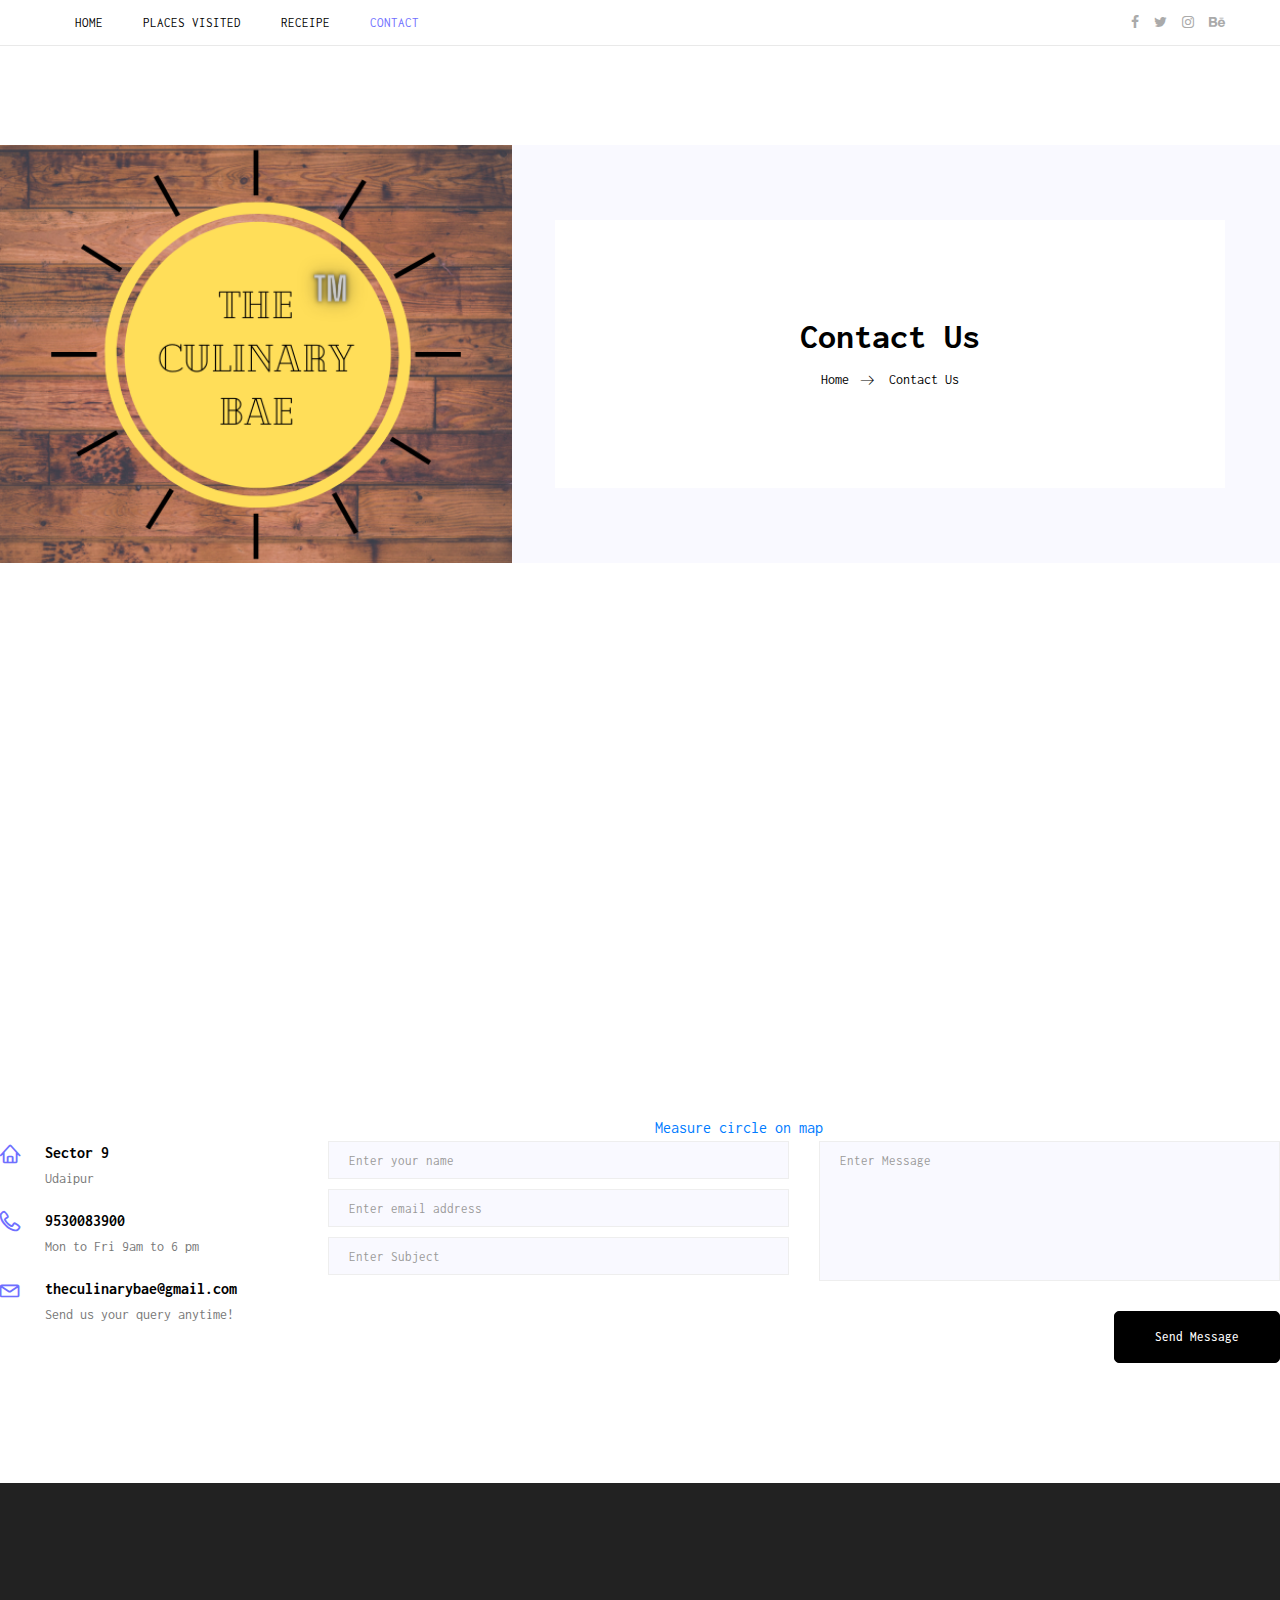
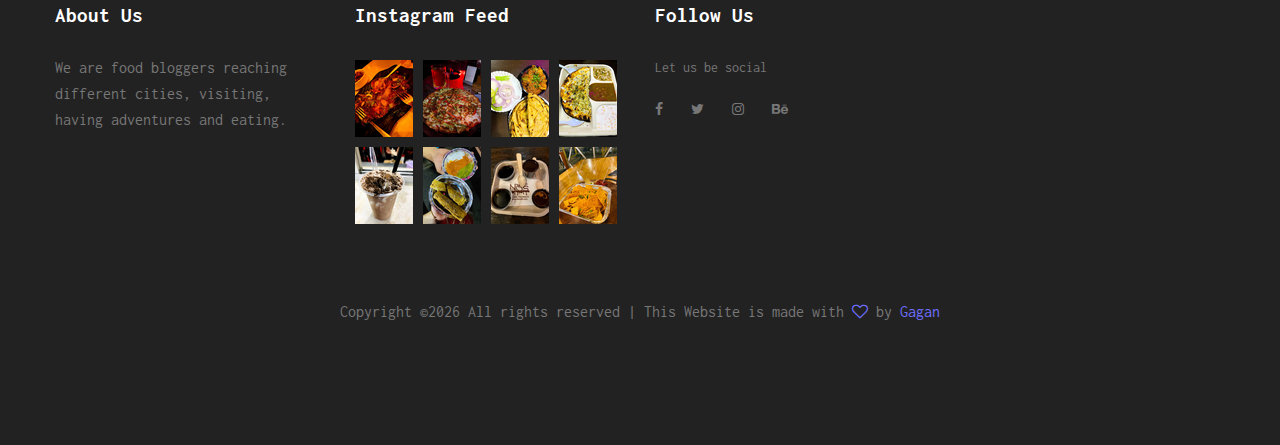
==== commit f62eb704: "Update contact.html" ====
--- a/contact.html
+++ b/contact.html
@@ -104,19 +104,19 @@
         <!--================Contact Area =================-->
         <section class="contact_area p_120">
             <div class="container">
-        <div style="width: 100%"><iframe width="100%" height="600" frameborder="0" scrolling="no" marginheight="0" marginwidth="0" src="https://maps.google.com/maps?width=100%25&amp;height=600&amp;hl=en&amp;q=40%20south%20new%20mandi%20muzzaffarnagar+(The%20Culinary%20Bae)&amp;t=&amp;z=14&amp;ie=UTF8&amp;iwloc=B&amp;output=embed"></iframe><a href="https://www.mapsdirections.info/en/measure-map-radius/">Measure circle on map</a></div>
+        <div style="width: 100%"><iframe src="https://www.google.com/maps/embed?pb=!1m14!1m8!1m3!1d7258.166956804969!2d73.7148015!3d24.551777200000004!3m2!1i1024!2i768!4f13.1!3m3!1m2!1s0x3967ef6d28c31ea1%3A0x2cf5640ab3c486be!2zMjTCsDMzJzA2LjIiTiA3M8KwNDInNTQuNSJF!5e0!3m2!1sen!2sin!4v1610442489637!5m2!1sen!2sin" width="600" height="450" frameborder="0" style="border:0;" allowfullscreen="" aria-hidden="false" tabindex="0"></iframe><a href="https://www.mapsdirections.info/en/measure-map-radius/">Measure circle on map</a></div>
                 </div>
                 <div class="row">
                     <div class="col-lg-3">
                         <div class="contact_info">
                             <div class="info_item">
                                 <i class="lnr lnr-home"></i>
-                                <h6>New Mandi</h6>
-                                <p>Muzzaffarnagar</p>
+                                <h6>Sector 9 </h6>
+                                <p>Udaipur</p>
                             </div>
                             <div class="info_item">
                                 <i class="lnr lnr-phone-handset"></i>
-                                <h6><a href="tel:908-437-7115">9084377115</a></h6>
+                                <h6><a href="tel:953-008-3900">9530083900</a></h6>
                                 <p>Mon to Fri 9am to 6 pm</p>
                             </div>
                             <div class="info_item">
@@ -275,4 +275,4 @@
         <script src="js/gmaps.min.js"></script>
         <script src="js/theme.js"></script>
     </body>
-</html>+</html>
